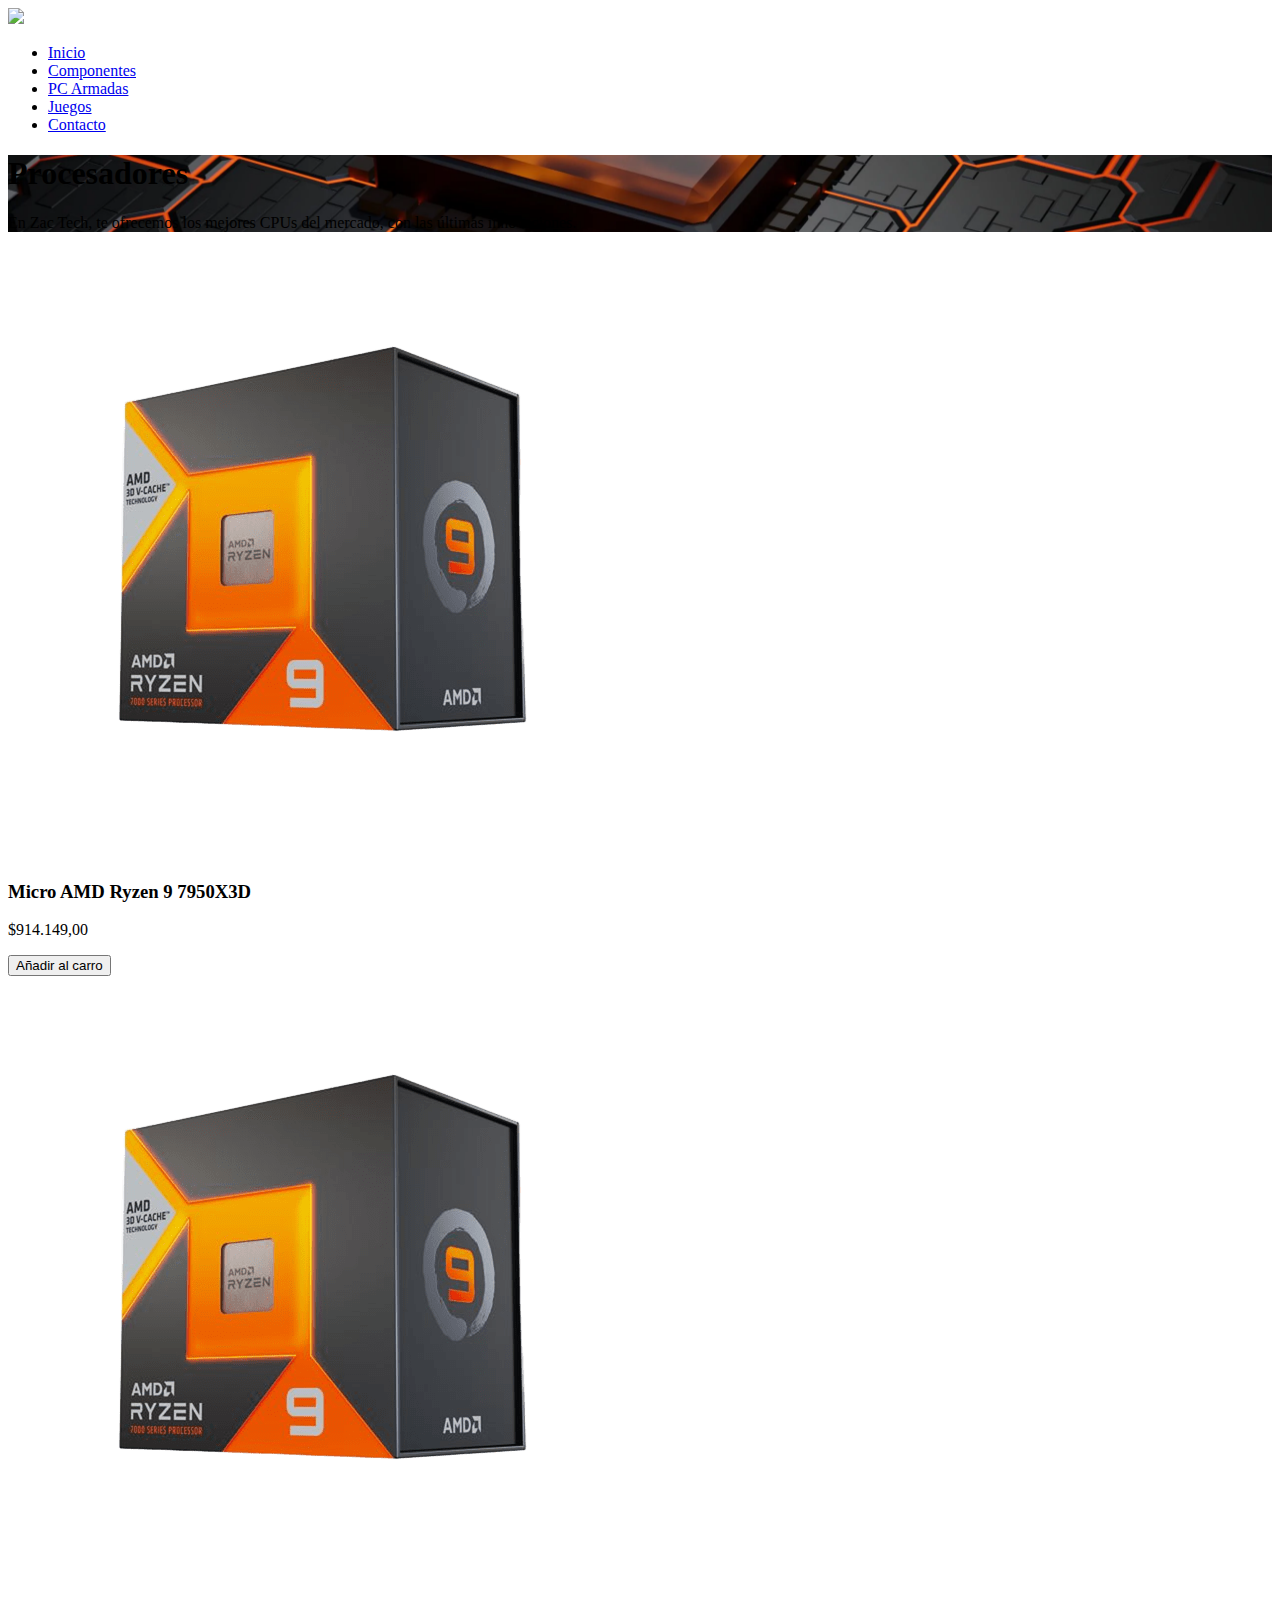
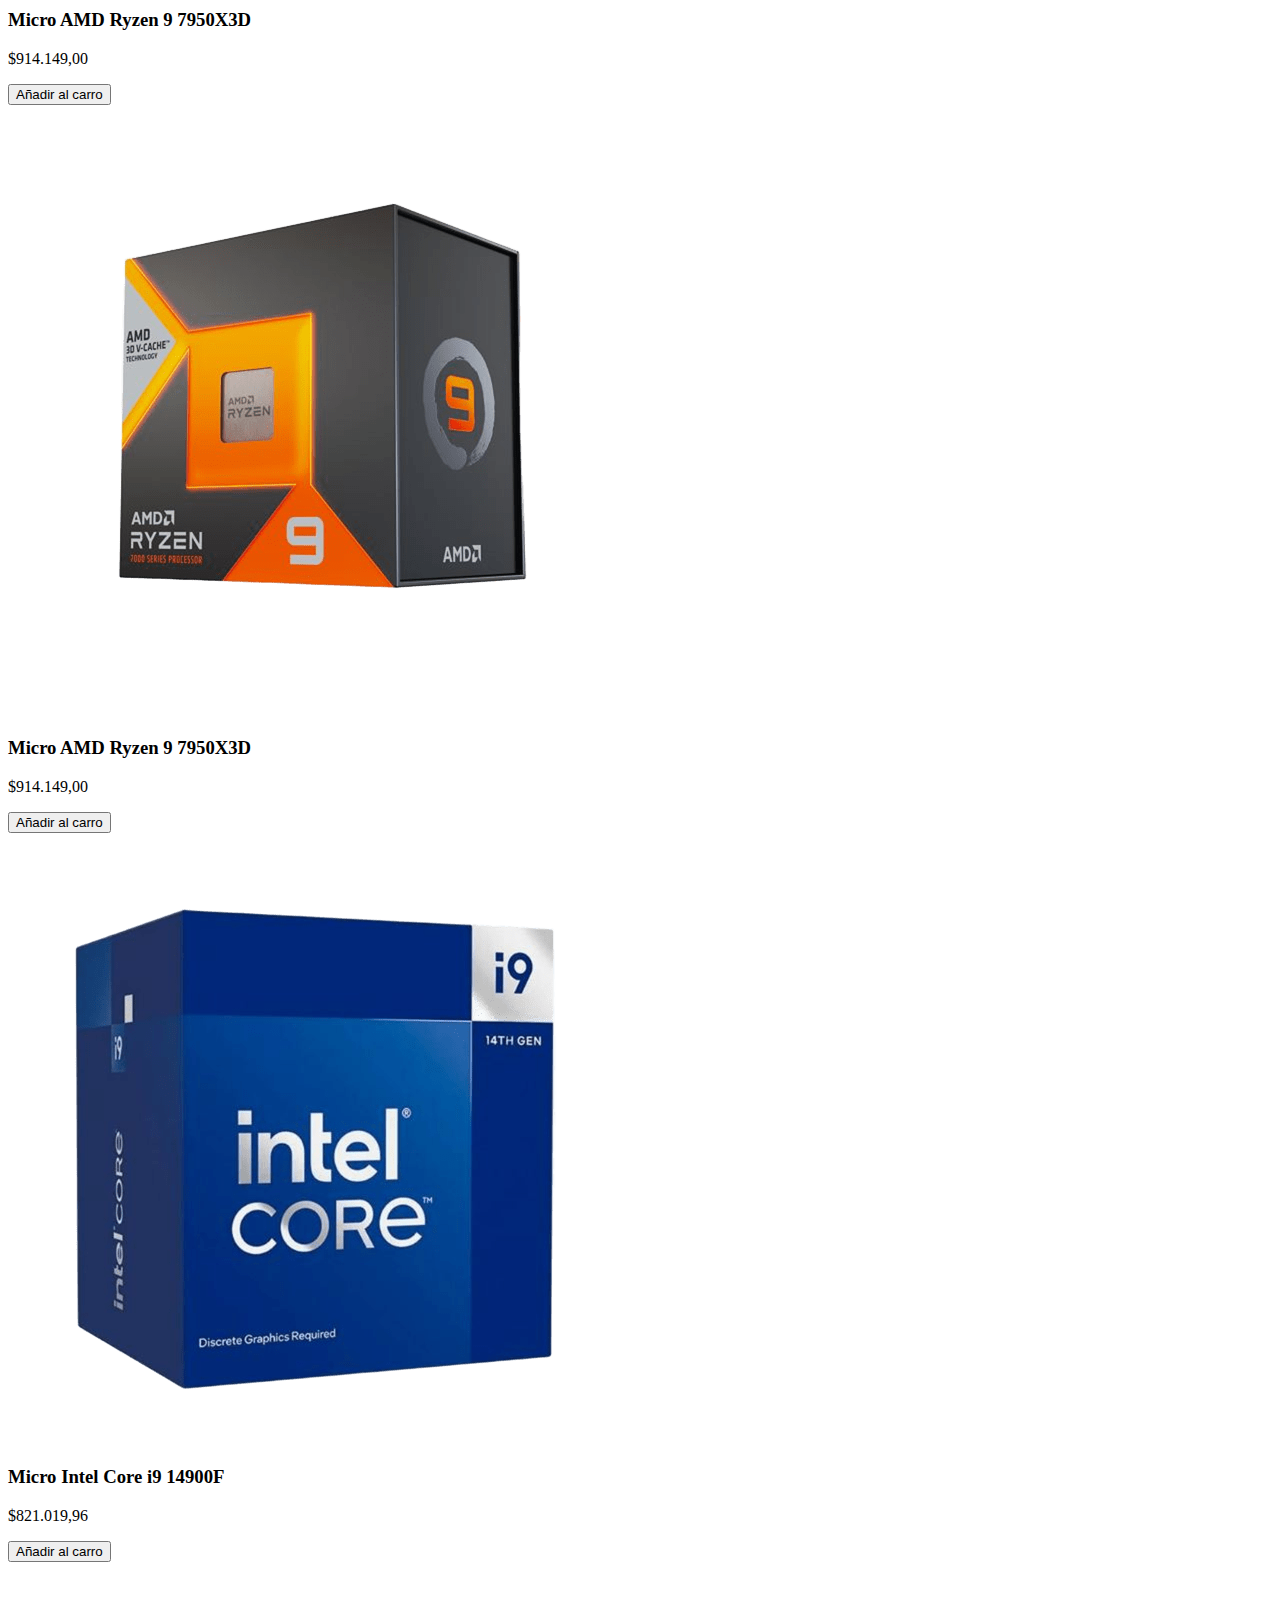
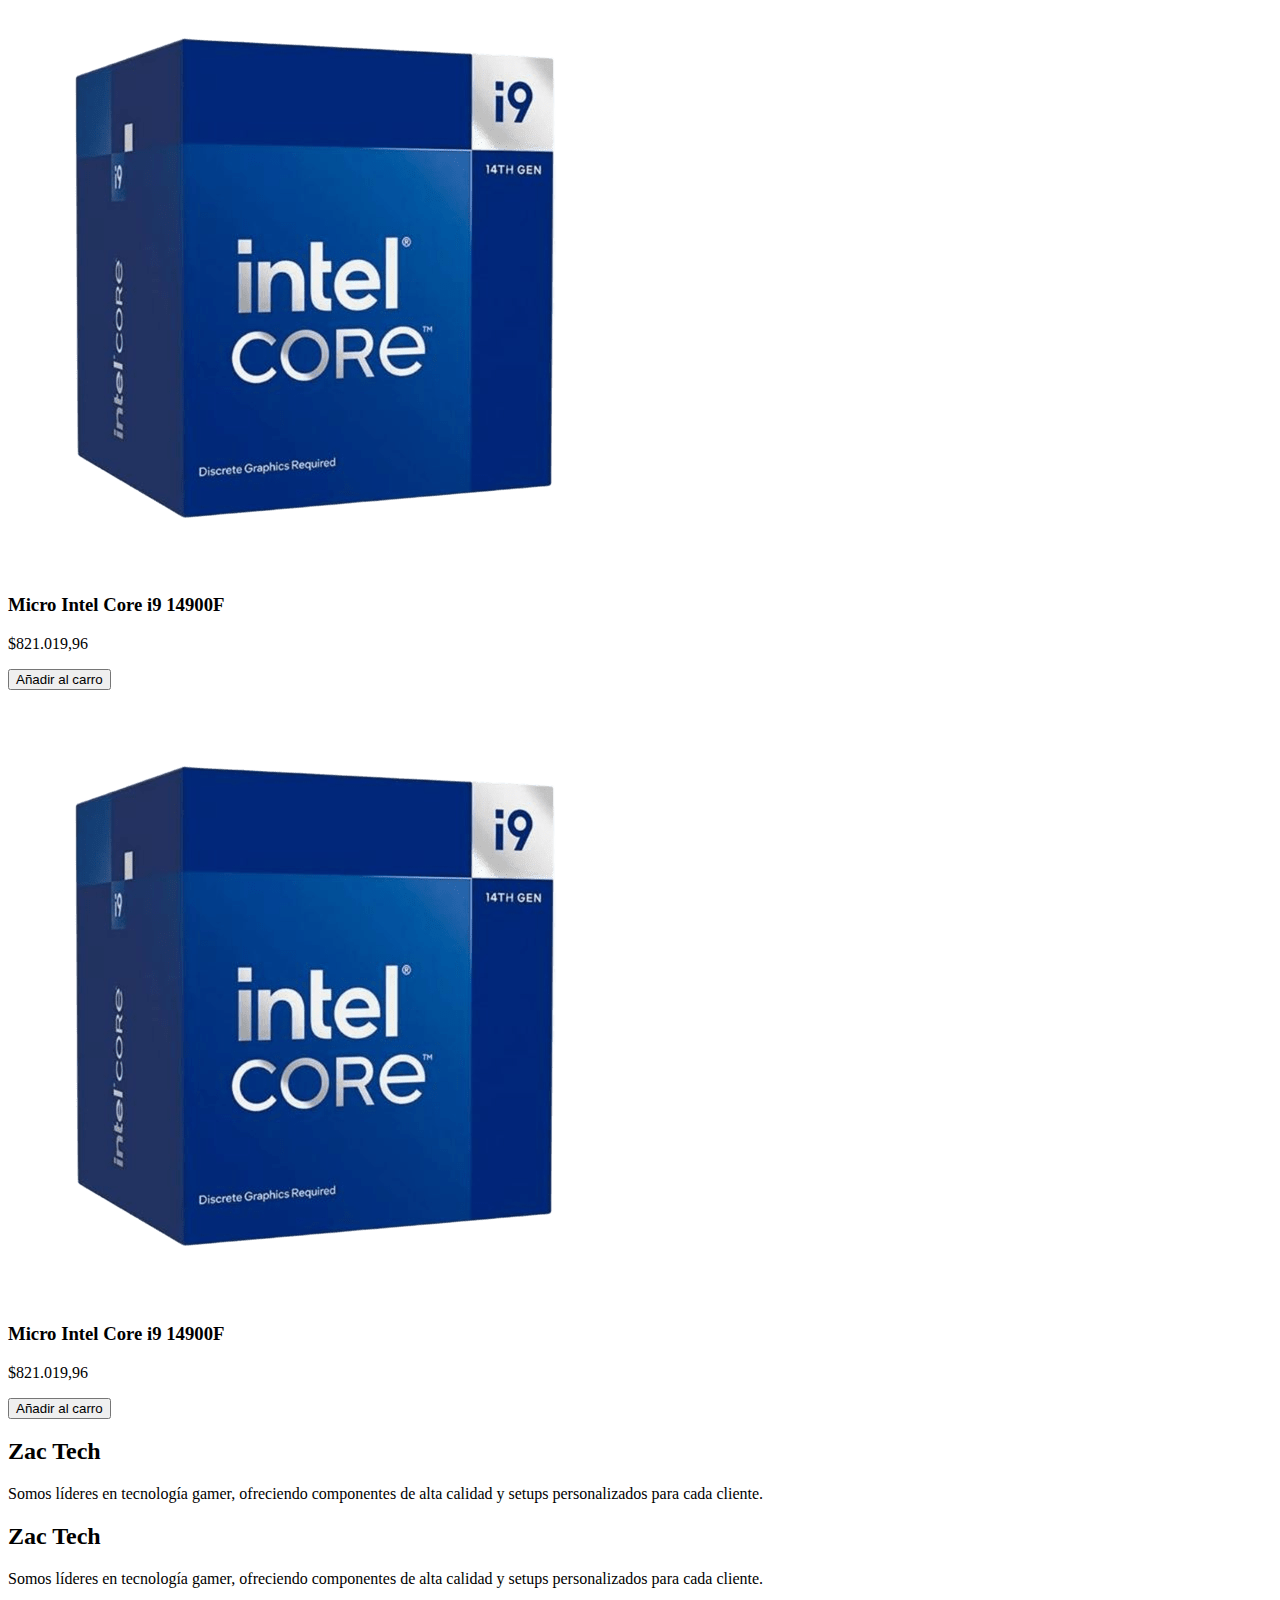
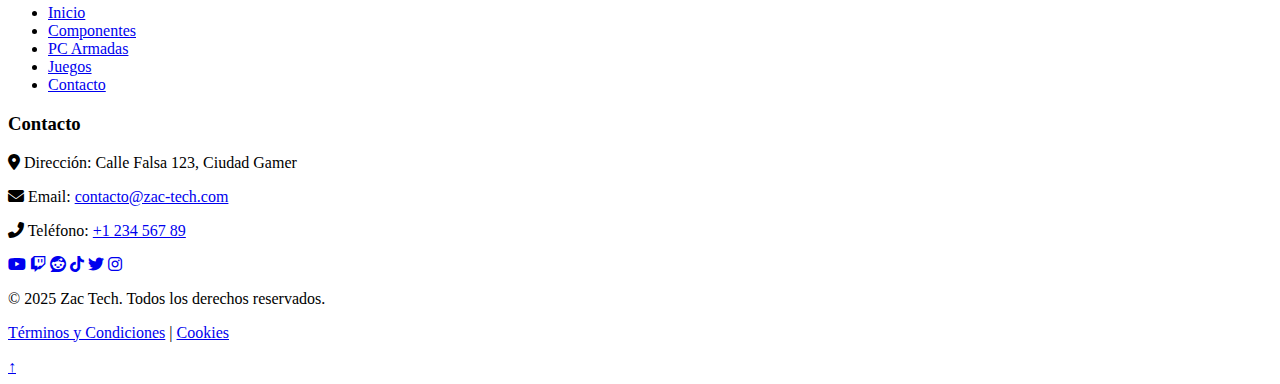
==== pages/componentes.html @ 603b0159 "correcion de nav y footer5" ====
<!DOCTYPE html>
<html lang="es">
<head>
  <meta charset="UTF-8">
  <meta name="viewport" content="width=device-width, initial-scale=1.0">
  <title>Zac Tech</title>
  <link rel="stylesheet" href="./css/style.css">
  <link rel="stylesheet" href="https://cdnjs.cloudflare.com/ajax/libs/font-awesome/6.5.0/css/all.min.css">

</head>
<body>
  <header class="header">
    <nav class="navbar">
      <div class="logo">
      <img src="/imagenes/The logo final.png"  id="logozac">
      </div>
      <ul class="nav-links">
        <li><a href="./index.html">Inicio</a></li>
        <li><a href="./pages/componentes.html">Componentes</a></li>
        <li><a href="./pages/pc_armadas.html">PC Armadas</a></li>
        <li><a href="./pages/juegos.html">Juegos</a></li>
        <li><a href="./pages/contacto.html">Contacto</a></li>
      </ul>
      
    </nav>
  </header>

  <main>

    <section id="componenetes_fondo" style="background-image: url('/imagenes/fondos/wp6958775.webp'); background-size: 150%; background-position: center; background-repeat: no-repeat;">
      <div class="hero-content">
        <h1>Procesadores</h1>
        <p>En Zac Tech, te ofrecemos los mejores CPUs del mercado, con las últimas innovaciones.</p>
      </div>
    </section>

    <!--Grid -->
    <section class="product-grid">
      <div class="container">
        <div class="product-card">
          <img src="/imagenes/articulos/r9.png" alt="Producto 1">
          <h3>Micro AMD Ryzen 9 7950X3D</h3>
          <p>$914.149,00</p>
          <button class="btn">Añadir al carro</button>
        </div>
        <div class="product-card">
          <img src="/imagenes/articulos/r9.png" alt="Producto 2">
          <h3>Micro AMD Ryzen 9 7950X3D</h3>
          <p>$914.149,00</p>
          <button class="btn">Añadir al carro</button>
        </div>
        <div class="product-card">
          <img src="/imagenes/articulos/r9.png" alt="Producto 3">
          <h3>Micro AMD Ryzen 9 7950X3D</h3>
          <p>$914.149,00</p>
          <button class="btn">Añadir al carro</button>
        </div>
        <div class="product-card">
          <img src="/imagenes/articulos/i9.png" alt="Producto 4">
          <h3>Micro Intel Core i9 14900F</h3>
          <p>$821.019,96</p>
          <button class="btn">Añadir al carro</button>
        </div>
        <div class="product-card">
          <img src="/imagenes/articulos/i9.png" alt="Producto 5">
          <h3>Micro Intel Core i9 14900F</h3>
          <p>$821.019,96</p>
          <button class="btn">Añadir al carro</button>
        </div>
        <div class="product-card">
          <img src="/imagenes/articulos/i9.png" alt="Producto 6">
          <h3>Micro Intel Core i9 14900F</h3>
          <p>$821.019,96</p>
          <button class="btn">Añadir al carro</button>
        </div>
      </div>
    </section>
  </main>

  <footer class="footer">
    <div class="footer-top">
      <div class="footer-description">
        <h2>Zac Tech</h2>
        <p>Somos líderes en tecnología gamer, ofreciendo componentes de alta calidad y setups personalizados para cada cliente.</p>
      </div>
  
      <footer class="footer">
        <div class="footer-top">
          <div class="footer-description">
            <h2>Zac Tech</h2>
            <p>Somos líderes en tecnología gamer, ofreciendo componentes de alta calidad y setups personalizados para cada cliente.</p>
          </div>
      
          <div class="footer-links">
            <ul>
              <li><a href="../index.html">Inicio</a></li>
              <li><a href="../pages/componentes.html">Componentes</a></li>
              <li><a href="../pages/pc_armadas.html">PC Armadas</a></li>
              <li><a href="../pages/juegos.html">Juegos</a></li>
              <li><a href="../pages/contacto.html">Contacto</a></li>
            </ul>
          </div>
      
          <div class="footer-contact">
            <h3>Contacto</h3>
            <p><i class="fas fa-map-marker-alt"></i> Dirección: Calle Falsa 123, Ciudad Gamer</p>
            <p><i class="fas fa-envelope"></i> Email: <a href="mailto:contacto@zac-tech.com">contacto@zac-tech.com</a></p>
            <p><i class="fas fa-phone-alt"></i> Teléfono: <a href="tel:+123456789">+1 234 567 89</a></p>
          </div>
        </div>
            <div class="footer-social">
              <a href="#"><i class="fab fa-youtube"></i></a>
              <a href="#"><i class="fab fa-twitch"></i></a>
              <a href="#"><i class="fab fa-reddit"></i></a>
              <a href="#"><i class="fab fa-tiktok"></i></a>
              <a href="#"><i class="fab fa-twitter"></i></a>
              <a href="#"><i class="fab fa-instagram"></i></a>
            </div>
    
        <div class="footer-bottom">
          <p>&copy; 2025 Zac Tech. Todos los derechos reservados.</p>
          <p><a href="#">Términos y Condiciones</a> | <a href="#">Cookies</a></p>
        </div>
      
        <div class="scroll-to-top">
          <a href="#"><span>&uarr;</span></a>
        </div>
      </footer>
      
      
    </body>
    </html>
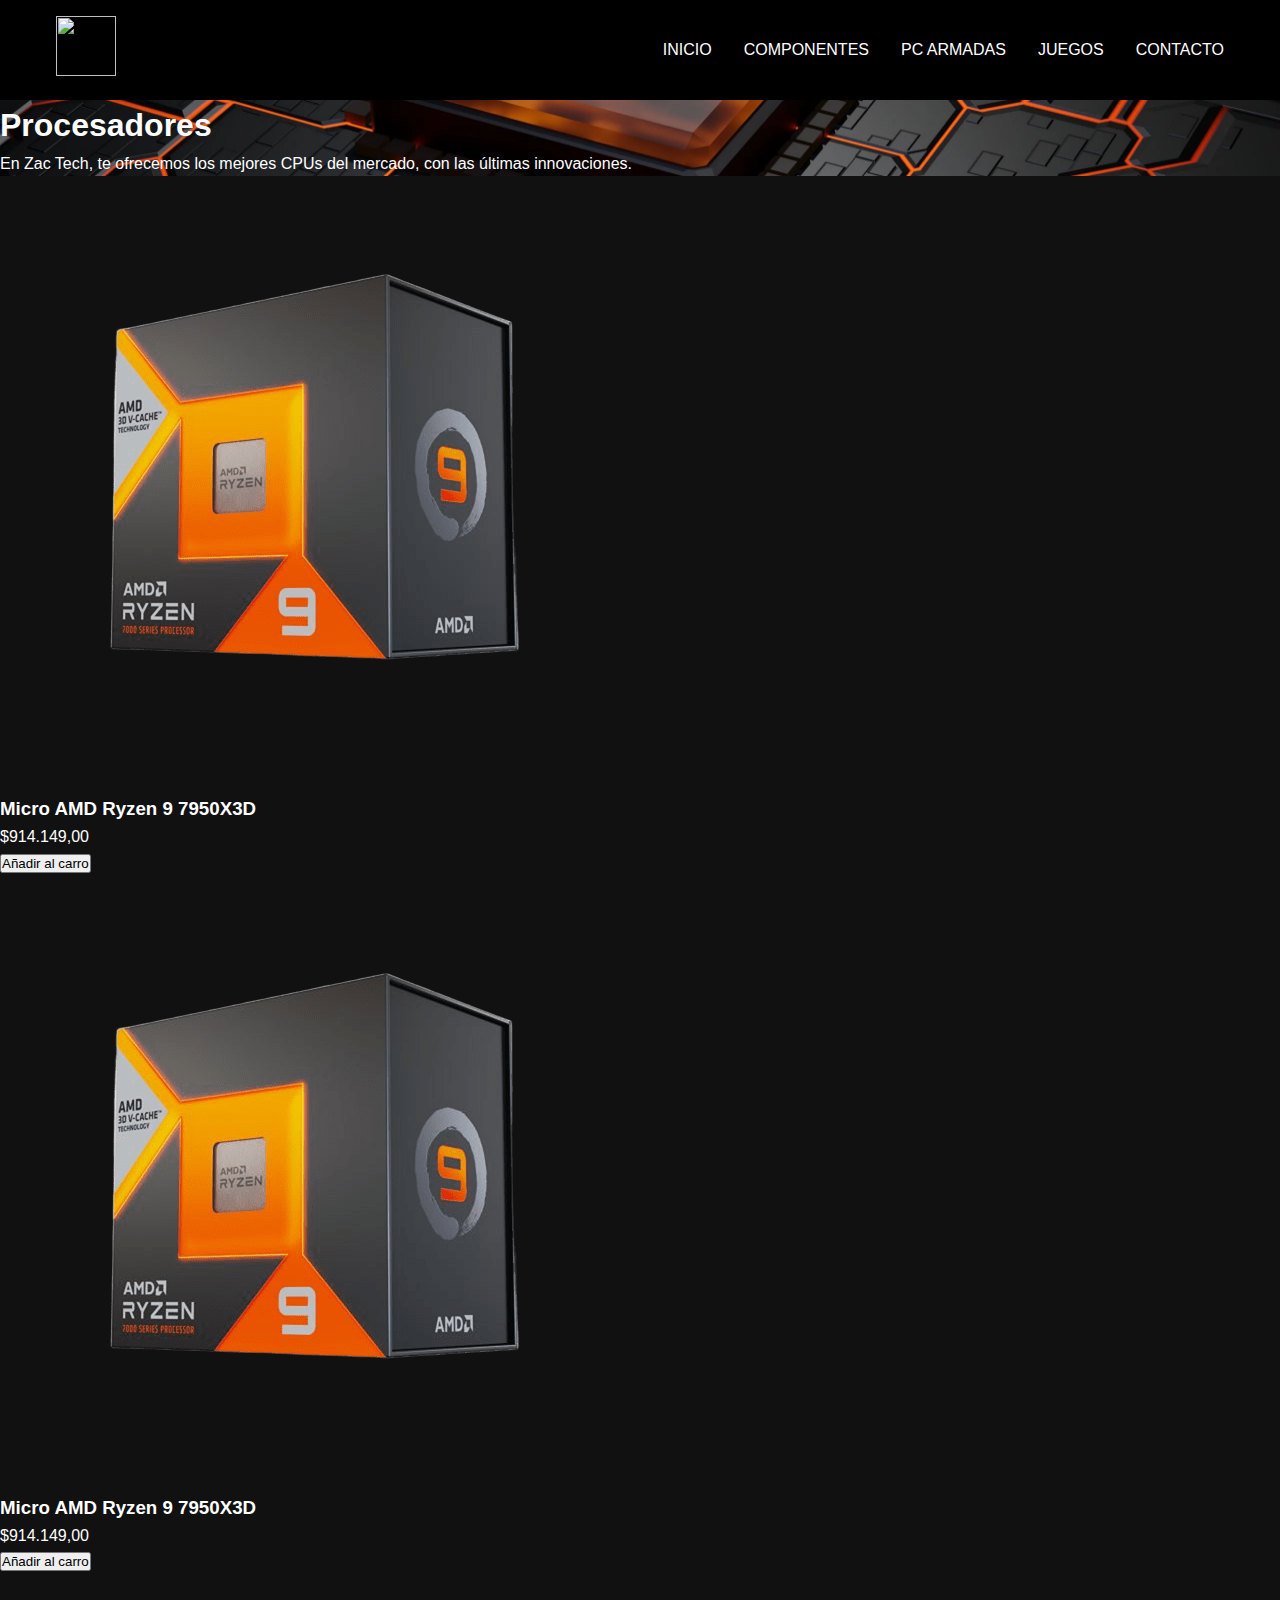
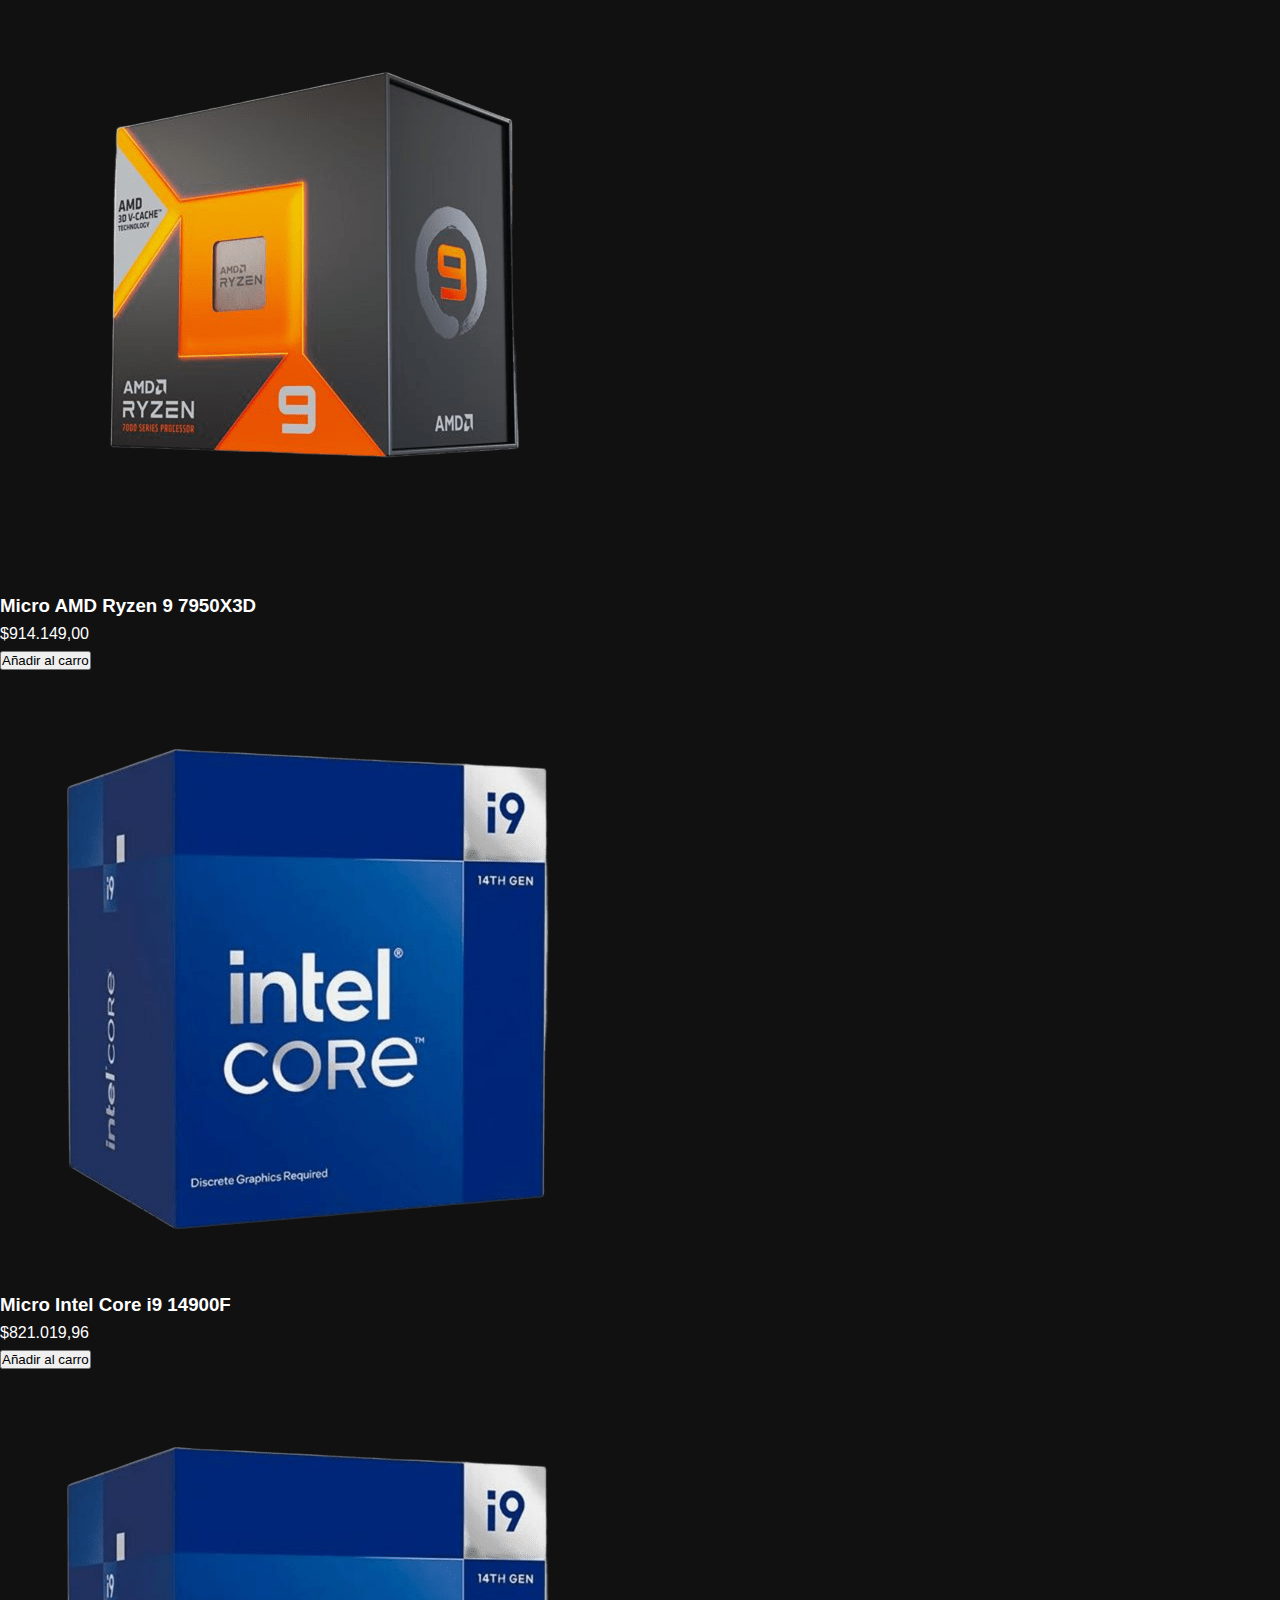
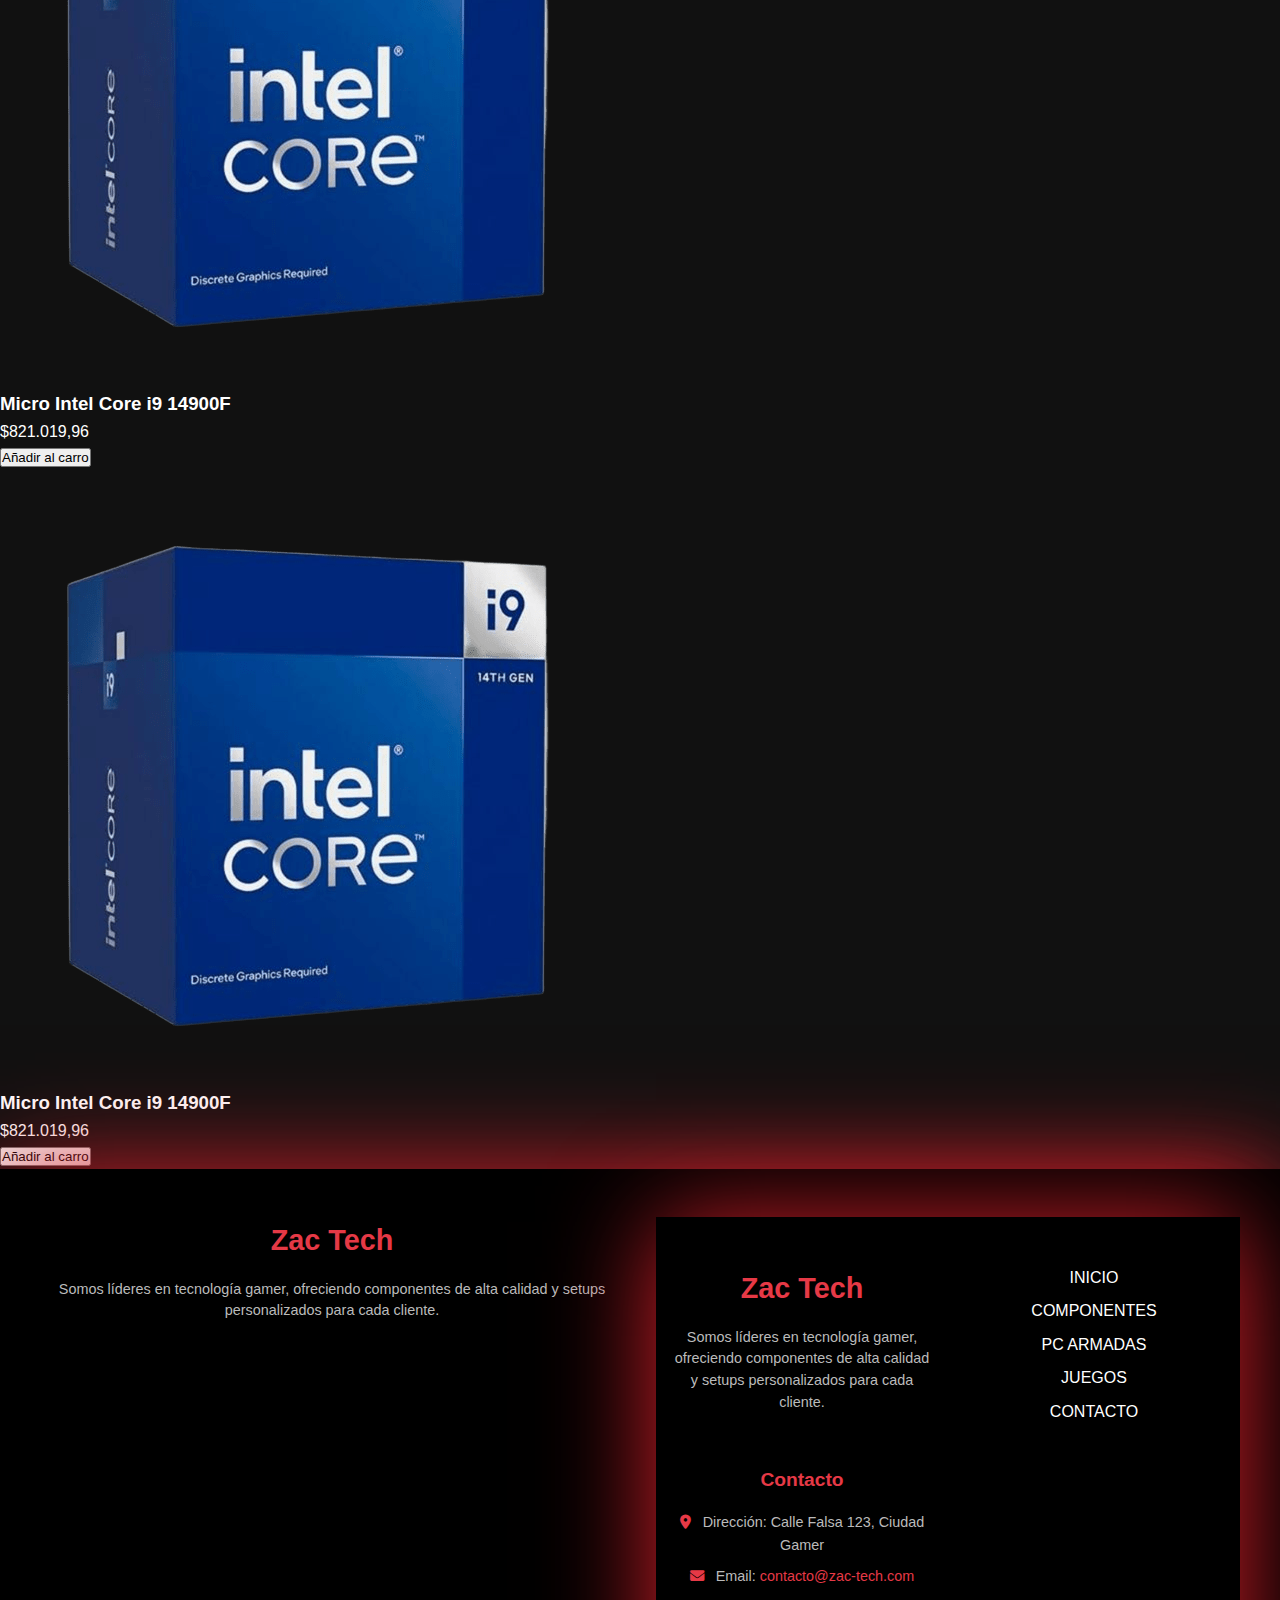
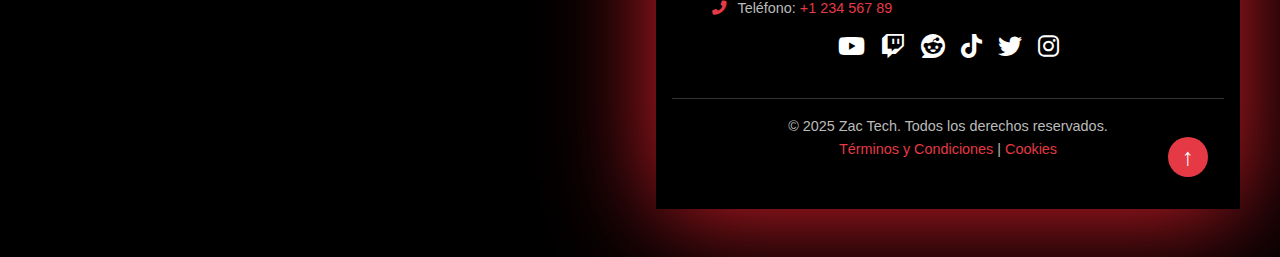
==== commit c6ce88a4: "correcion linkeo" ====
--- a/pages/componentes.html
+++ b/pages/componentes.html
@@ -4,7 +4,7 @@
   <meta charset="UTF-8">
   <meta name="viewport" content="width=device-width, initial-scale=1.0">
   <title>Zac Tech</title>
-  <link rel="stylesheet" href="./css/style.css">
+  <link rel="stylesheet" href="../css/style.css">
   <link rel="stylesheet" href="https://cdnjs.cloudflare.com/ajax/libs/font-awesome/6.5.0/css/all.min.css">
 
 </head>
@@ -15,11 +15,11 @@
       <img src="/imagenes/The logo final.png"  id="logozac">
       </div>
       <ul class="nav-links">
-        <li><a href="./index.html">Inicio</a></li>
-        <li><a href="./pages/componentes.html">Componentes</a></li>
-        <li><a href="./pages/pc_armadas.html">PC Armadas</a></li>
-        <li><a href="./pages/juegos.html">Juegos</a></li>
-        <li><a href="./pages/contacto.html">Contacto</a></li>
+        <li><a href="../index.html">Inicio</a></li>
+        <li><a href="../pages/componentes.html">Componentes</a></li>
+        <li><a href="../pages/pc_armadas.html">PC Armadas</a></li>
+        <li><a href="../pages/juegos.html">Juegos</a></li>
+        <li><a href="../pages/contacto.html">Contacto</a></li>
       </ul>
       
     </nav>
--- a/css/style.css
+++ b/css/style.css
@@ -0,0 +1,425 @@
+* {
+    margin: 0;
+    padding: 0;
+    box-sizing: border-box;
+  }
+  
+  /* Body */
+  body {
+    font-family: Arial, sans-serif;
+    line-height: 1.6;
+    color: #fff;
+    background-color: #111;
+  }
+  
+  /* Header / Navbar */
+  .header {
+    background: #000;
+    padding: 1rem 2rem;
+    position: sticky;
+    top: 0;
+    z-index: 1000;
+  }
+
+  #logozac {
+    width: 60px;
+    height: 60px;
+  }
+  
+  .navbar {
+    display: flex;
+    justify-content: space-between;
+    align-items: center;
+    max-width: 1200px;
+    margin: 0 auto;
+    padding: 0 1rem;
+  }
+  
+  .nav-links {
+    list-style: none;
+    display: flex;
+    gap: 2rem;
+  }
+  
+  .nav-links li {
+    position: relative;
+  }
+  
+  .nav-links a {
+    text-decoration: none;
+    color: #fff;
+    font-size: 1rem;
+    text-transform: uppercase;
+    transition: color 0.3s;
+  }
+  
+  .nav-links a:hover,
+  .nav-links a.active {
+    color: #e63946;
+  }
+  
+  .nav-links a.active::after {
+    content: "";
+    display: block;
+    height: 2px;
+    background-color: #e63946;
+    width: 100%;
+    position: absolute;
+    bottom: -5px;
+    left: 0;
+  }
+  
+  
+
+
+/* Sección de Inicio */
+#inicio_fondo {
+  display: flex;
+  justify-content: center; /* Centrado horizontal */
+  align-items: center; /* Centrado vertical */
+  height: 100vh; /* Ocupa toda la altura de la ventana */
+  background-image: url('/imagenes/fondos/Componentes.jpg');
+  background-size: 150%;
+  background-position: center;
+  background-repeat: no-repeat;
+  position: relative; /* Necesario para elementos absolutos */
+  overflow: hidden;
+}
+
+/* Contenedor de texto */
+.initext {
+  text-align: center; /* Centra el texto dentro del contenedor */
+  color: #fff;
+  max-width: 700px; /* Limita el ancho del contenido */
+  padding: 2rem; /* Espaciado interno */
+  background: rgba(0, 0, 0, 0.6); /* Fondo negro más translúcido */
+  border-radius: 20px; /* Bordes suaves */
+  backdrop-filter: blur(10px); /* Desenfoque del fondo */
+  box-shadow: 0px 10px 40px rgba(0, 0, 0, 0.4); /* Sombra profesional más difusa */
+  font-family: 'Roboto', sans-serif; /* Fuente profesional */
+}
+
+/* Título */
+.initext h1 {
+  font-size: 2.5rem; /* Título destacado */
+  font-weight: bold;
+  margin-bottom: 1rem;
+  letter-spacing: 1px; /* Espaciado entre letras */
+  color: #e63946; /* Tono rojo profesional */
+}
+
+/* Párrafo */
+.initext p {
+  font-size: 1.1rem;
+  line-height: 1.8; /* Mejora la legibilidad */
+  color: #ddd; /* Color ligeramente gris para contraste */
+  margin-bottom: 0; /* Elimina el margen inferior */
+}
+
+
+
+
+
+
+
+
+  #componentes_section{
+    height: 100vh;
+    width: 100%;
+  }
+
+  #pc_armadas_section{
+    height: 100vh;
+    width: 100%;
+  }
+
+  #juegos_section{
+    height: 100vh;
+    width: 100%;
+  }
+
+  
+  /* Juegos Section */
+  .games {
+    text-align: center;
+    padding: 4rem 2rem;
+  }
+  
+  .games h2 {
+    font-size: 2rem;
+    margin-bottom: 2rem;
+  }
+  
+  .games .game-gallery {
+    display: grid;
+    grid-template-columns: repeat(auto-fit, minmax(200px, 1fr));
+    gap: 1rem;
+  }
+  
+  .games .game-gallery img {
+    width: 100%;
+    border-radius: 8px;
+    transition: transform 0.3s;
+  }
+  
+  .games .game-gallery img:hover {
+    transform: scale(1.05);
+  }
+  
+
+
+/* Footer */
+.footer {
+  background-color: #000;
+  color: #fff;
+  text-align: center;
+  padding: 3rem 1rem;
+  position: relative;
+  box-shadow: 0px 5px 100px #dc1f2a;
+}
+
+/* Footer Top */
+.footer-top {
+  display: grid;
+  grid-template-columns: repeat(auto-fit, minmax(200px, 1fr));
+  gap: 2rem;
+  max-width: 1200px;
+  margin: 0 auto;
+}
+
+/* Descripción */
+.footer-description h2 {
+  font-size: 1.8rem;
+  color: #e63946; /* Rojo */
+  margin-bottom: 1rem;
+}
+
+.footer-description p {
+  font-size: 0.9rem;
+  color: #bbb;
+  line-height: 1.5;
+}
+
+/* Links */
+.footer-links ul {
+  list-style: none;
+  padding: 0;
+}
+
+.footer-links li {
+  margin-bottom: 0.5rem;
+}
+
+.footer-links a {
+  text-decoration: none;
+  color: #fff;
+  font-size: 1rem;
+  text-transform: uppercase;
+  transition: color 0.3s;
+}
+
+.footer-links a:hover {
+  color: #e63946;
+}
+
+/* Información de Contacto */
+.footer-contact h3 {
+  font-size: 1.2rem;
+  color: #e63946;
+  margin-bottom: 1rem;
+}
+
+.footer-contact p {
+  font-size: 0.9rem;
+  margin-bottom: 0.5rem;
+  color: #bbb;
+}
+
+.footer-contact a {
+  color: #e63946;
+  text-decoration: none;
+}
+
+.footer-contact a:hover {
+  text-decoration: underline;
+}
+
+.footer-contact i {
+  color: #e63946;
+  margin-right: 0.5rem;
+}
+
+/* Redes Sociales */
+.footer-social {
+  display: flex;
+  justify-content: center;
+  gap: 1rem;
+}
+
+.footer-social a {
+  color: #fff;
+  font-size: 1.5rem;
+  transition: transform 0.3s ease, color 0.3s ease;
+}
+
+.footer-social a:hover {
+  transform: scale(1.2);
+  color: #e63946;
+}
+
+/* Footer Bottom */
+.footer-bottom {
+  border-top: 1px solid #333;
+  margin-top: 2rem;
+  padding-top: 1rem;
+  font-size: 0.9rem;
+  color: #bbb;
+}
+
+.footer-bottom a {
+  color: #e63946;
+  text-decoration: none;
+}
+
+.footer-bottom a:hover {
+  text-decoration: underline;
+}
+
+/* Botón Scroll Arriba */
+.scroll-to-top {
+  position: absolute;
+  bottom: 2rem;
+  right: 2rem;
+  background: #e63946;
+  width: 40px;
+  height: 40px;
+  border-radius: 50%;
+  display: flex;
+  justify-content: center;
+  align-items: center;
+}
+
+.scroll-to-top a {
+  text-decoration: none;
+  color: #fff;
+  font-size: 1.5rem;
+  font-weight: bold;
+}
+
+.scroll-to-top:hover {
+  background: #cc3333;
+}
+
+
+
+/* JUEGOS*/
+
+#juegos_fondo{
+  height: 100vh;
+  width: 100%;
+}
+
+
+/*PC ARMADAS*/
+
+#pc_armadas_fondo{
+  height: 100vh;
+  width: 100%;
+}
+
+
+  /*CONTACTO*/
+
+  #contacto_fondo{
+    height: 100vh;
+    width: 100%;
+  }
+
+
+
+  .contact {
+    background: #660000; /* Fondo rojo oscuro */
+    padding: 4rem 2rem;
+    color: #fff;
+    text-align: center;
+  }
+  
+  .contact h2 {
+    font-size: 2.5rem;
+    margin-bottom: 2rem;
+    font-weight: bold;
+    text-transform: uppercase;
+    letter-spacing: 1px;
+  }
+  
+  .contact-form {
+    max-width: 600px;
+    margin: 0 auto;
+    padding: 2rem;
+    background: rgba(0, 0, 0, 0.8);
+    border-radius: 8px;
+    box-shadow: 0 0 10px rgba(0, 0, 0, 0.5);
+  }
+  
+  .contact-form .form-group {
+    margin-bottom: 1.5rem;
+  }
+  
+  .contact-form label {
+    display: block;
+    font-size: 1rem;
+    margin-bottom: 0.5rem;
+    color: #fff;
+    font-weight: bold;
+  }
+  
+  .contact-form input,
+  .contact-form textarea {
+    width: 100%;
+    padding: 0.8rem;
+    border: 2px solid #990000; /* Bordes rojos */
+    border-radius: 5px;
+    background: #222; /* Fondo oscuro */
+    color: #fff;
+    font-size: 1rem;
+  }
+  
+  .contact-form input::placeholder,
+  .contact-form textarea::placeholder {
+    color: #bbb;
+  }
+  
+  .contact-form textarea {
+    resize: none;
+  }
+  
+  .contact-form input:focus,
+  .contact-form textarea:focus {
+    outline: none;
+    box-shadow: 0 0 5px #e63946; /* Resplandor rojo */
+  }
+  
+  .contact-form .btn {
+    display: block;
+    width: 100%;
+    padding: 0.8rem;
+    background: #e63946;
+    color: #fff;
+    font-size: 1.2rem;
+    font-weight: bold;
+    border: none;
+    border-radius: 5px;
+    cursor: pointer;
+    transition: background 0.3s;
+    text-transform: uppercase;
+  }
+  
+  .contact-form .btn:hover {
+    background: #cc3333;
+  }
+  
+
+  
+
+
+
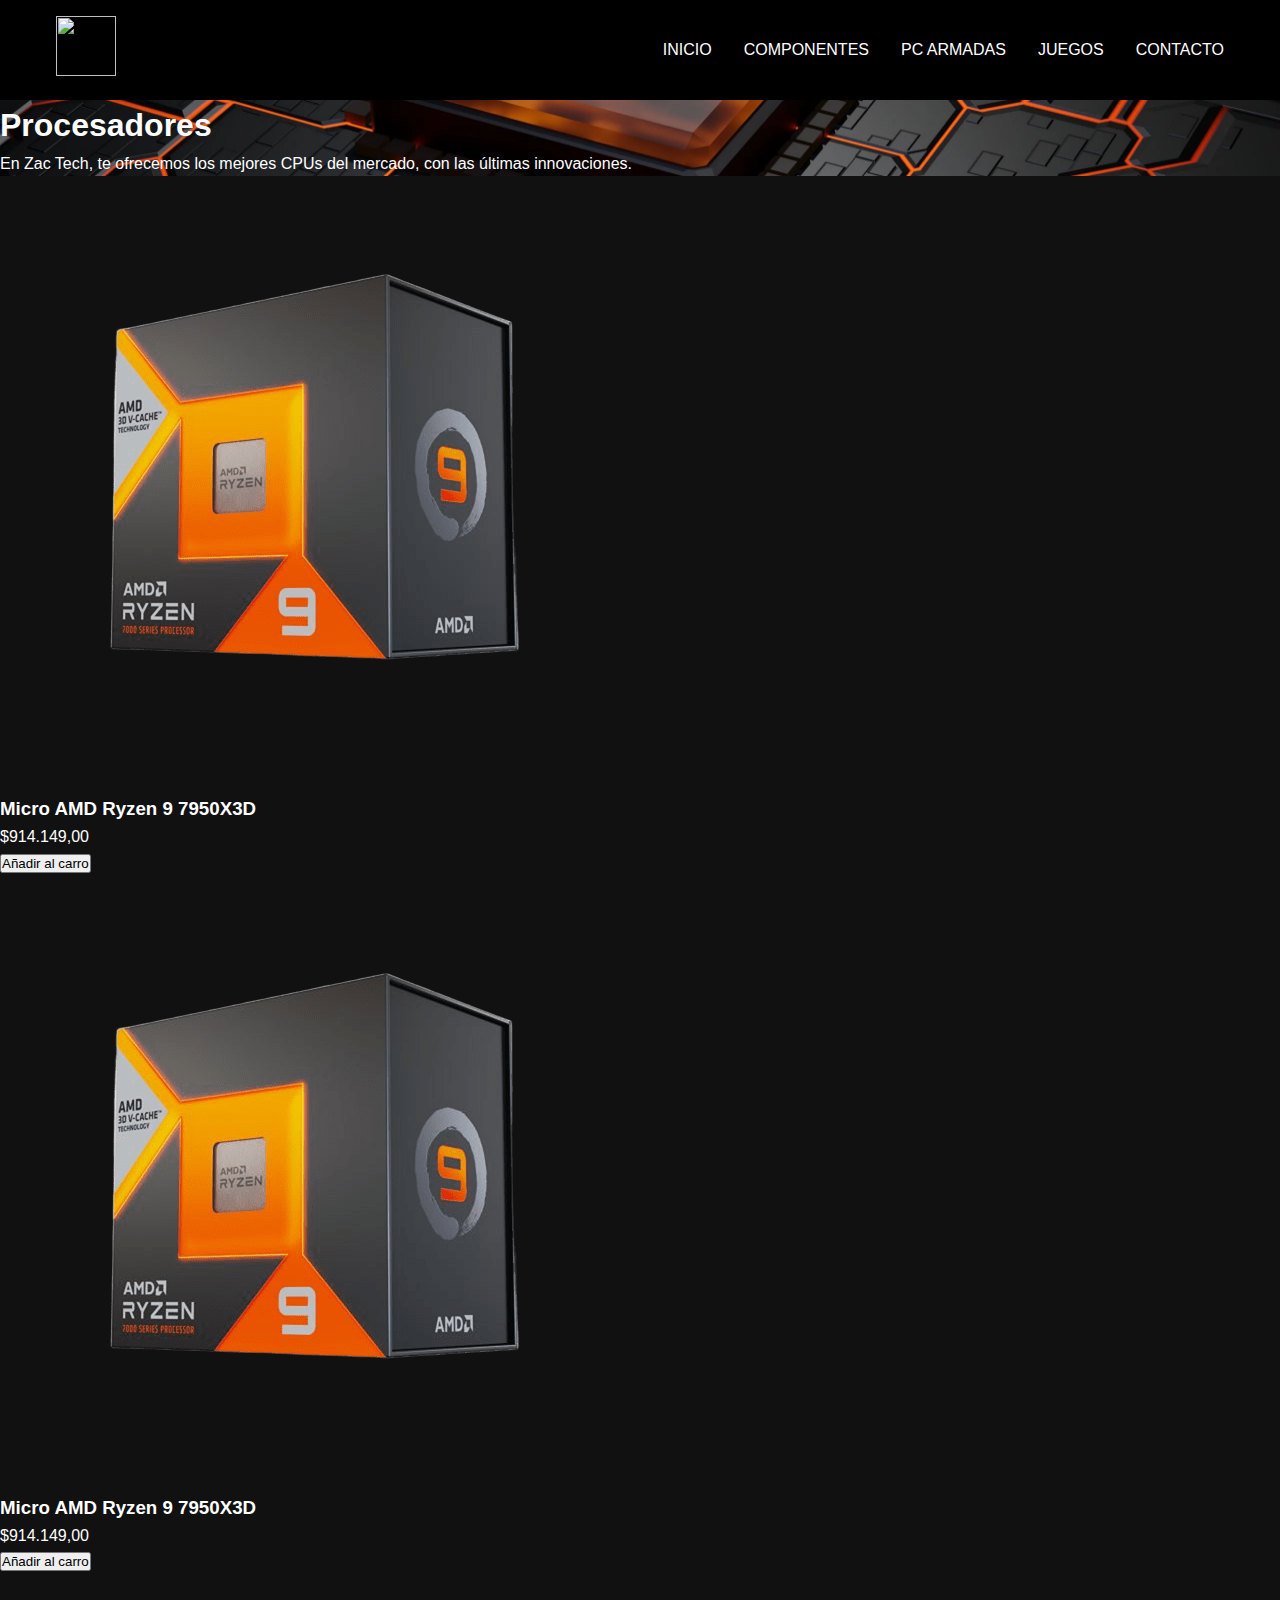
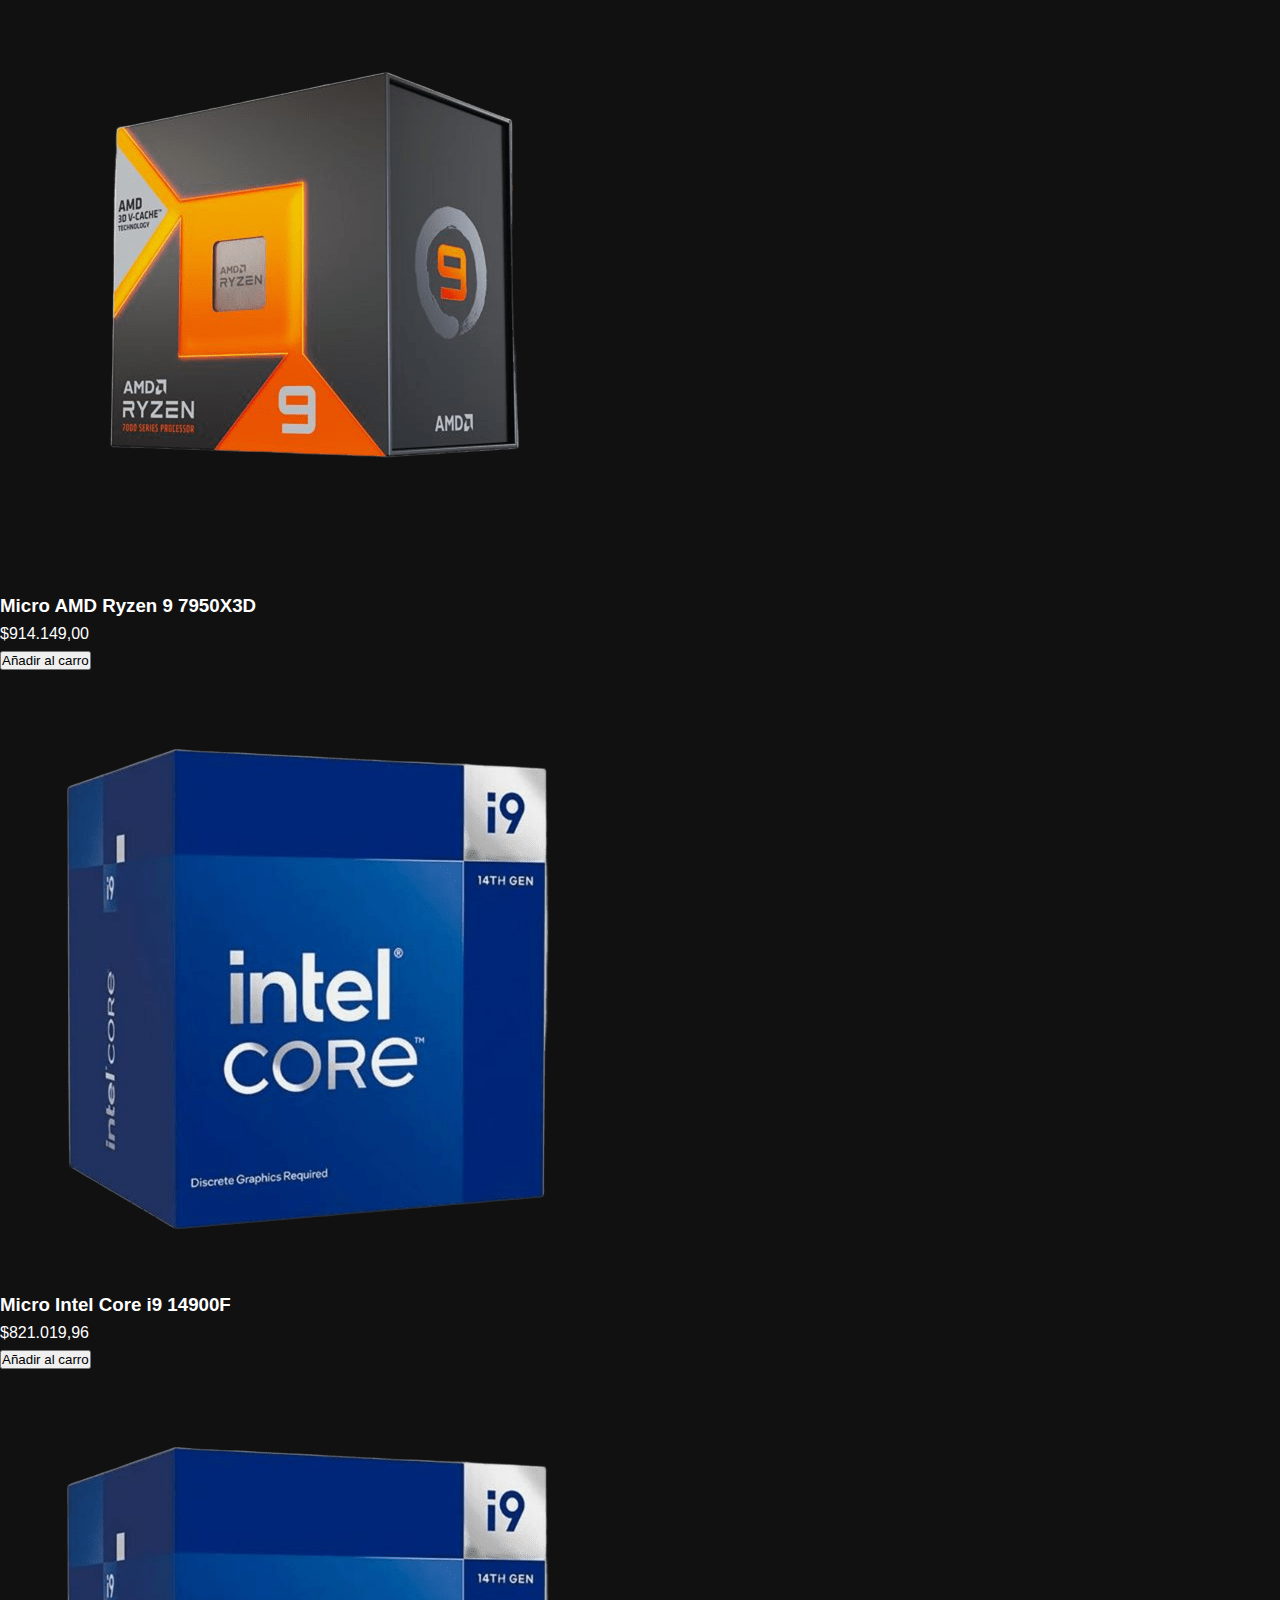
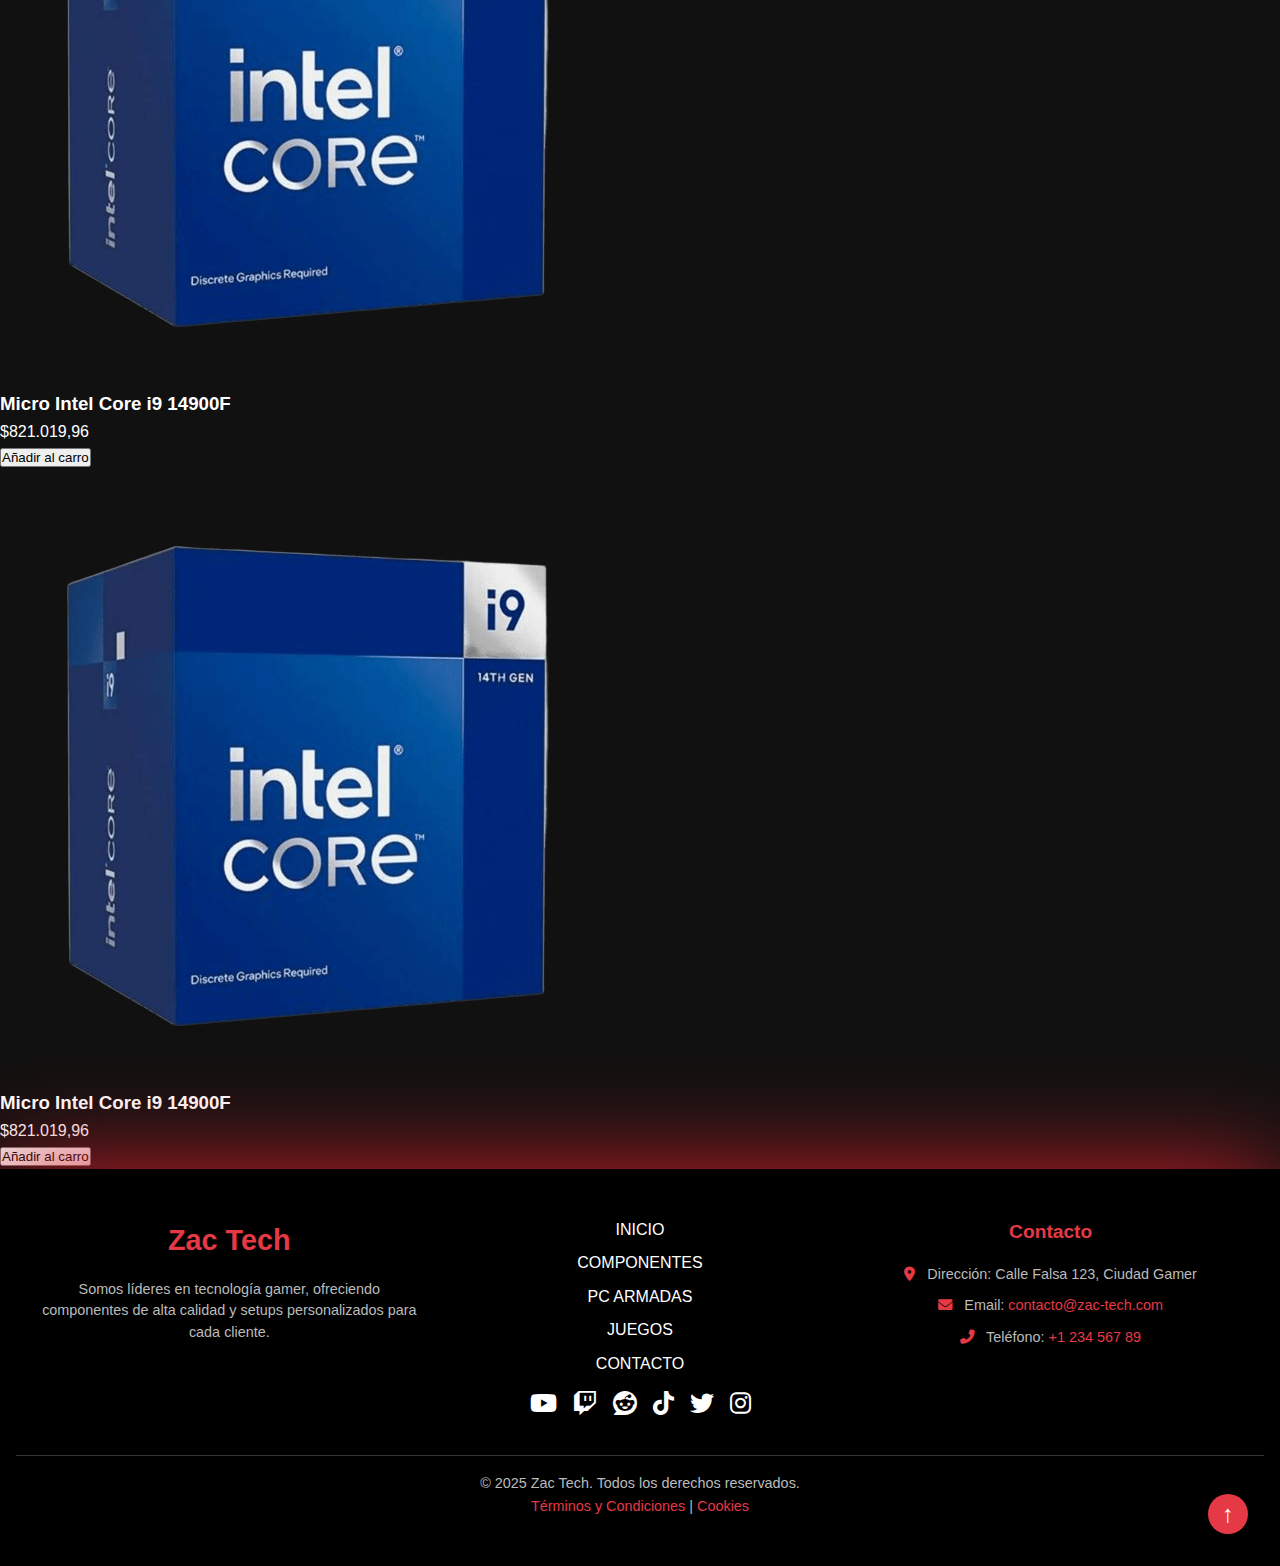
==== commit 1d48e839: "correcion interpretacion1" ====
--- a/pages/componentes.html
+++ b/pages/componentes.html
@@ -27,7 +27,7 @@
 
   <main>
 
-    <section id="componenetes_fondo" style="background-image: url('/imagenes/fondos/wp6958775.webp'); background-size: 150%; background-position: center; background-repeat: no-repeat;">
+    <section id="componenetes_fondo" style="background-image: url('../imagenes/fondos/wp6958775.webp'); background-size: 150%; background-position: center; background-repeat: no-repeat;">
       <div class="hero-content">
         <h1>Procesadores</h1>
         <p>En Zac Tech, te ofrecemos los mejores CPUs del mercado, con las últimas innovaciones.</p>
@@ -38,37 +38,37 @@
     <section class="product-grid">
       <div class="container">
         <div class="product-card">
-          <img src="/imagenes/articulos/r9.png" alt="Producto 1">
+          <img src="../imagenes/articulos/r9.png" alt="Producto 1">
           <h3>Micro AMD Ryzen 9 7950X3D</h3>
           <p>$914.149,00</p>
           <button class="btn">Añadir al carro</button>
         </div>
         <div class="product-card">
-          <img src="/imagenes/articulos/r9.png" alt="Producto 2">
+          <img src="../imagenes/articulos/r9.png" alt="Producto 2">
           <h3>Micro AMD Ryzen 9 7950X3D</h3>
           <p>$914.149,00</p>
           <button class="btn">Añadir al carro</button>
         </div>
         <div class="product-card">
-          <img src="/imagenes/articulos/r9.png" alt="Producto 3">
+          <img src="../imagenes/articulos/r9.png" alt="Producto 3">
           <h3>Micro AMD Ryzen 9 7950X3D</h3>
           <p>$914.149,00</p>
           <button class="btn">Añadir al carro</button>
         </div>
         <div class="product-card">
-          <img src="/imagenes/articulos/i9.png" alt="Producto 4">
+          <img src="../imagenes/articulos/i9.png" alt="Producto 4">
           <h3>Micro Intel Core i9 14900F</h3>
           <p>$821.019,96</p>
           <button class="btn">Añadir al carro</button>
         </div>
         <div class="product-card">
-          <img src="/imagenes/articulos/i9.png" alt="Producto 5">
+          <img src="../imagenes/articulos/i9.png" alt="Producto 5">
           <h3>Micro Intel Core i9 14900F</h3>
           <p>$821.019,96</p>
           <button class="btn">Añadir al carro</button>
         </div>
         <div class="product-card">
-          <img src="/imagenes/articulos/i9.png" alt="Producto 6">
+          <img src="../imagenes/articulos/i9.png" alt="Producto 6">
           <h3>Micro Intel Core i9 14900F</h3>
           <p>$821.019,96</p>
           <button class="btn">Añadir al carro</button>
@@ -84,50 +84,43 @@
         <p>Somos líderes en tecnología gamer, ofreciendo componentes de alta calidad y setups personalizados para cada cliente.</p>
       </div>
   
-      <footer class="footer">
-        <div class="footer-top">
-          <div class="footer-description">
-            <h2>Zac Tech</h2>
-            <p>Somos líderes en tecnología gamer, ofreciendo componentes de alta calidad y setups personalizados para cada cliente.</p>
-          </div>
-      
-          <div class="footer-links">
-            <ul>
-              <li><a href="../index.html">Inicio</a></li>
-              <li><a href="../pages/componentes.html">Componentes</a></li>
-              <li><a href="../pages/pc_armadas.html">PC Armadas</a></li>
-              <li><a href="../pages/juegos.html">Juegos</a></li>
-              <li><a href="../pages/contacto.html">Contacto</a></li>
-            </ul>
-          </div>
-      
-          <div class="footer-contact">
-            <h3>Contacto</h3>
-            <p><i class="fas fa-map-marker-alt"></i> Dirección: Calle Falsa 123, Ciudad Gamer</p>
-            <p><i class="fas fa-envelope"></i> Email: <a href="mailto:contacto@zac-tech.com">contacto@zac-tech.com</a></p>
-            <p><i class="fas fa-phone-alt"></i> Teléfono: <a href="tel:+123456789">+1 234 567 89</a></p>
-          </div>
+      <div class="footer-links">
+        <ul>
+          <li><a href="./index.html">Inicio</a></li>
+          <li><a href="./pages/componentes.html">Componentes</a></li>
+          <li><a href="./pages/pc_armadas.html">PC Armadas</a></li>
+          <li><a href="./pages/juegos.html">Juegos</a></li>
+          <li><a href="./pages/contacto.html">Contacto</a></li>
+        </ul>
+      </div>
+  
+      <div class="footer-contact">
+        <h3>Contacto</h3>
+        <p><i class="fas fa-map-marker-alt"></i> Dirección: Calle Falsa 123, Ciudad Gamer</p>
+        <p><i class="fas fa-envelope"></i> Email: <a href="mailto:contacto@zac-tech.com">contacto@zac-tech.com</a></p>
+        <p><i class="fas fa-phone-alt"></i> Teléfono: <a href="tel:+123456789">+1 234 567 89</a></p>
+      </div>
+    </div>
+        <div class="footer-social">
+          <a href="#"><i class="fab fa-youtube"></i></a>
+          <a href="#"><i class="fab fa-twitch"></i></a>
+          <a href="#"><i class="fab fa-reddit"></i></a>
+          <a href="#"><i class="fab fa-tiktok"></i></a>
+          <a href="#"><i class="fab fa-twitter"></i></a>
+          <a href="#"><i class="fab fa-instagram"></i></a>
         </div>
-            <div class="footer-social">
-              <a href="#"><i class="fab fa-youtube"></i></a>
-              <a href="#"><i class="fab fa-twitch"></i></a>
-              <a href="#"><i class="fab fa-reddit"></i></a>
-              <a href="#"><i class="fab fa-tiktok"></i></a>
-              <a href="#"><i class="fab fa-twitter"></i></a>
-              <a href="#"><i class="fab fa-instagram"></i></a>
-            </div>
-    
-        <div class="footer-bottom">
-          <p>&copy; 2025 Zac Tech. Todos los derechos reservados.</p>
-          <p><a href="#">Términos y Condiciones</a> | <a href="#">Cookies</a></p>
-        </div>
-      
-        <div class="scroll-to-top">
-          <a href="#"><span>&uarr;</span></a>
-        </div>
-      </footer>
-      
-      
-    </body>
-    </html>
 
+    <div class="footer-bottom">
+      <p>&copy; 2025 Zac Tech. Todos los derechos reservados.</p>
+      <p><a href="#">Términos y Condiciones</a> | <a href="#">Cookies</a></p>
+    </div>
+  
+    <div class="scroll-to-top">
+      <a href="#"><span>&uarr;</span></a>
+    </div>
+  </footer>
+  
+  
+</body>
+</html>
+
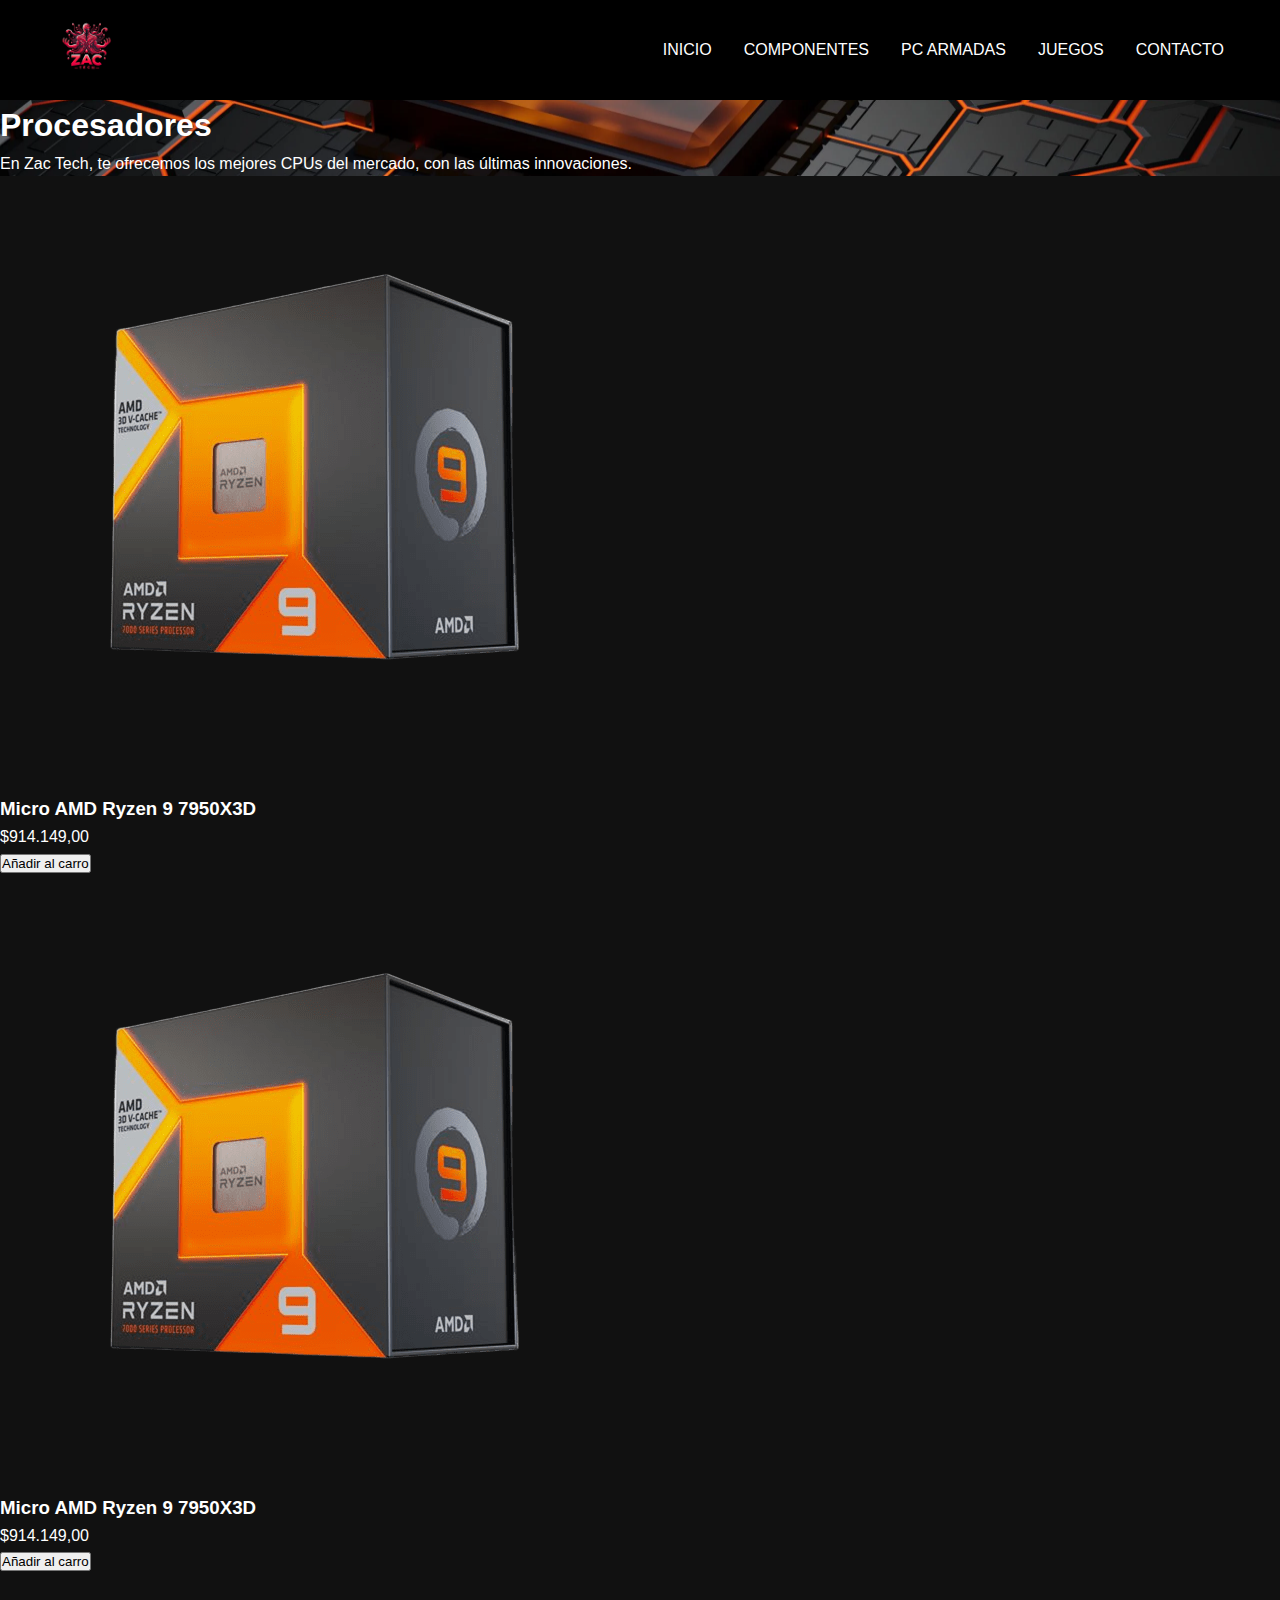
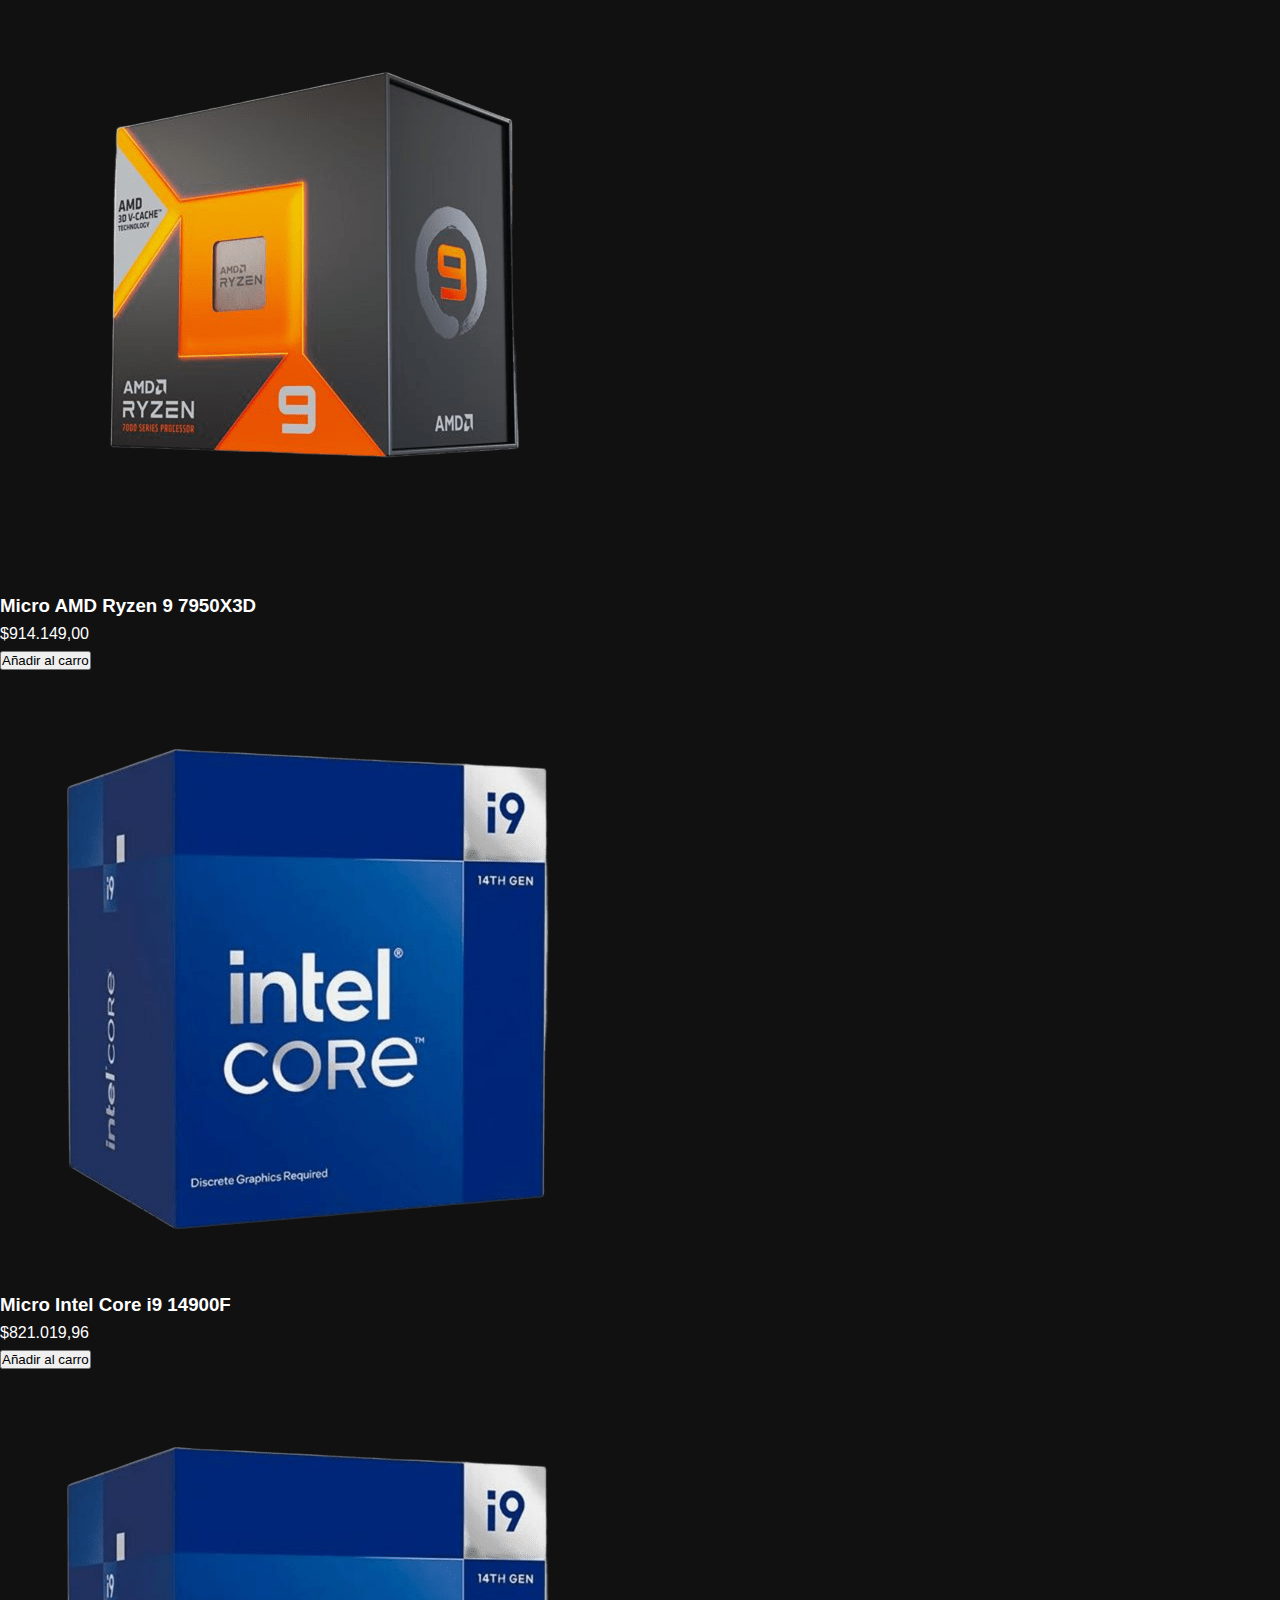
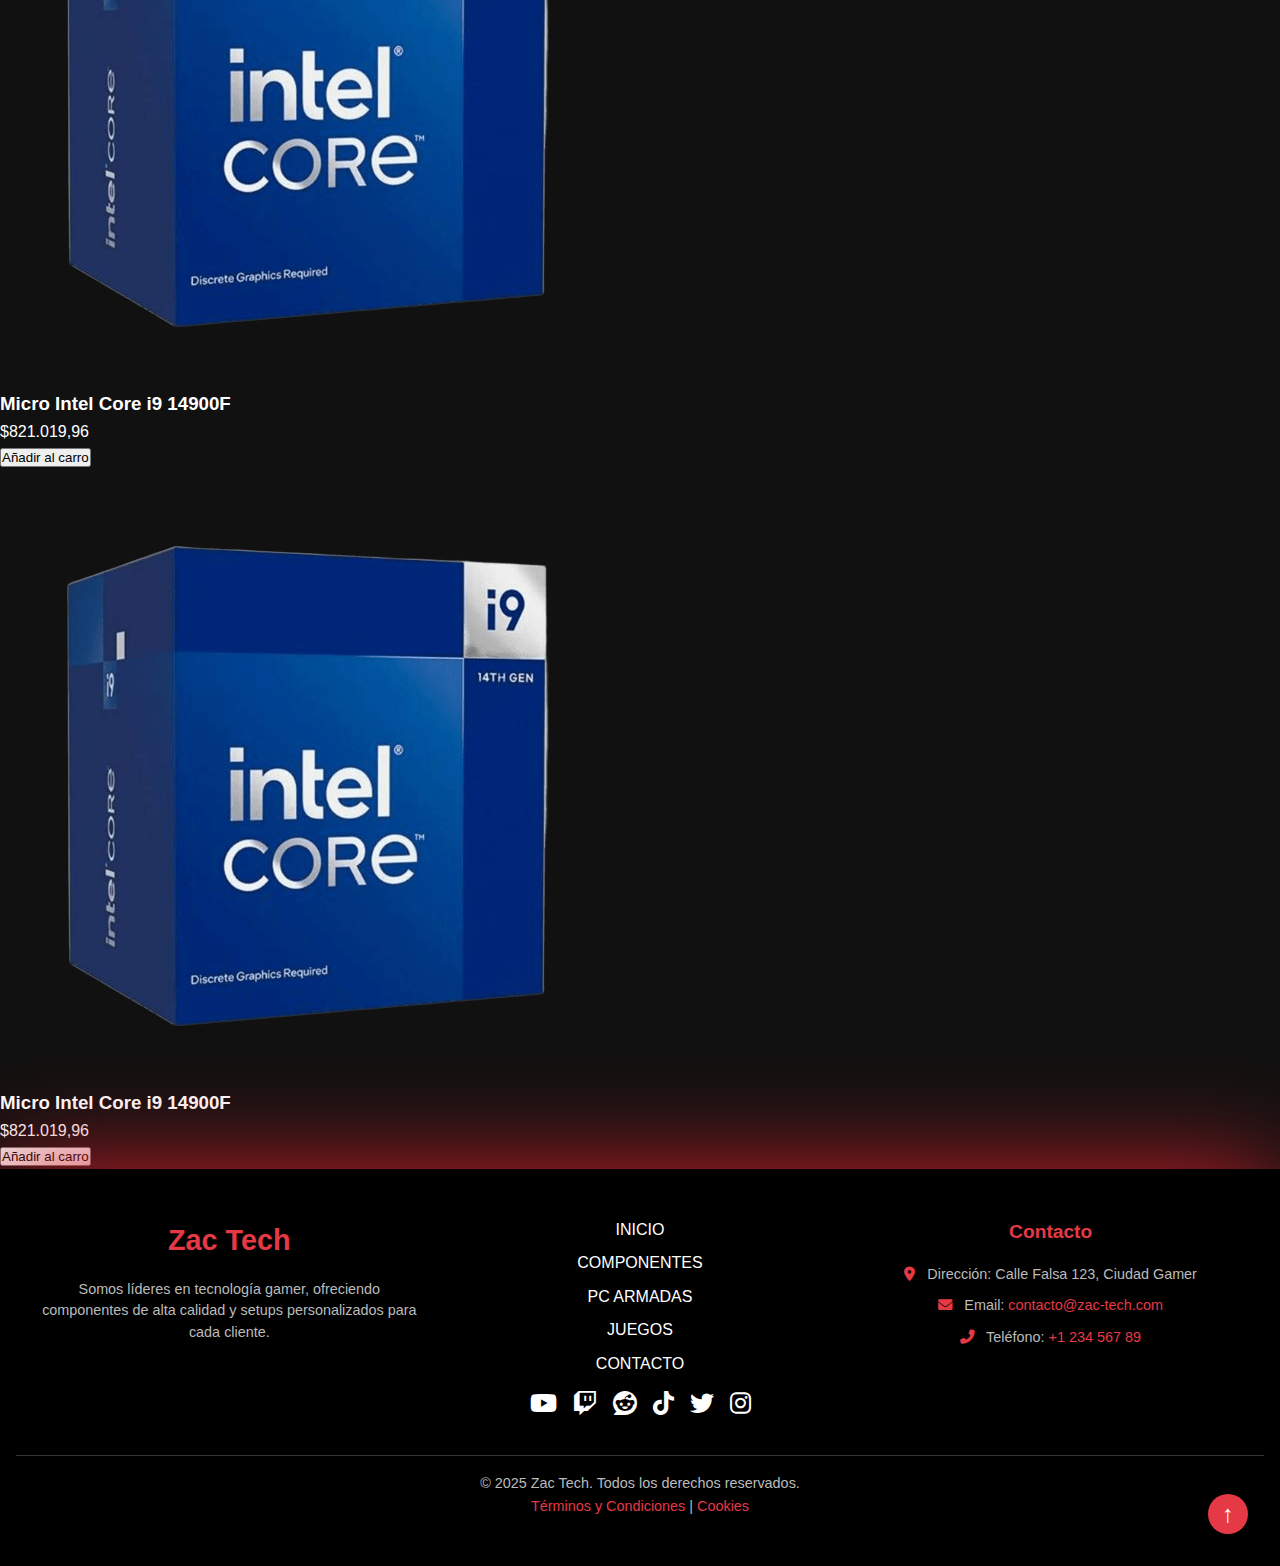
==== commit f24e5886: "correcion interpretacion2" ====
--- a/pages/componentes.html
+++ b/pages/componentes.html
@@ -12,7 +12,7 @@
   <header class="header">
     <nav class="navbar">
       <div class="logo">
-      <img src="/imagenes/The logo final.png"  id="logozac">
+      <img src="/imagenes/the logo final.png"  id="logozac">
       </div>
       <ul class="nav-links">
         <li><a href="../index.html">Inicio</a></li>
@@ -86,11 +86,11 @@
   
       <div class="footer-links">
         <ul>
-          <li><a href="./index.html">Inicio</a></li>
-          <li><a href="./pages/componentes.html">Componentes</a></li>
-          <li><a href="./pages/pc_armadas.html">PC Armadas</a></li>
-          <li><a href="./pages/juegos.html">Juegos</a></li>
-          <li><a href="./pages/contacto.html">Contacto</a></li>
+          <li><a href="../index.html">Inicio</a></li>
+          <li><a href="../pages/componentes.html">Componentes</a></li>
+          <li><a href="../pages/pc_armadas.html">PC Armadas</a></li>
+          <li><a href="../pages/juegos.html">Juegos</a></li>
+          <li><a href="../pages/contacto.html">Contacto</a></li>
         </ul>
       </div>
   
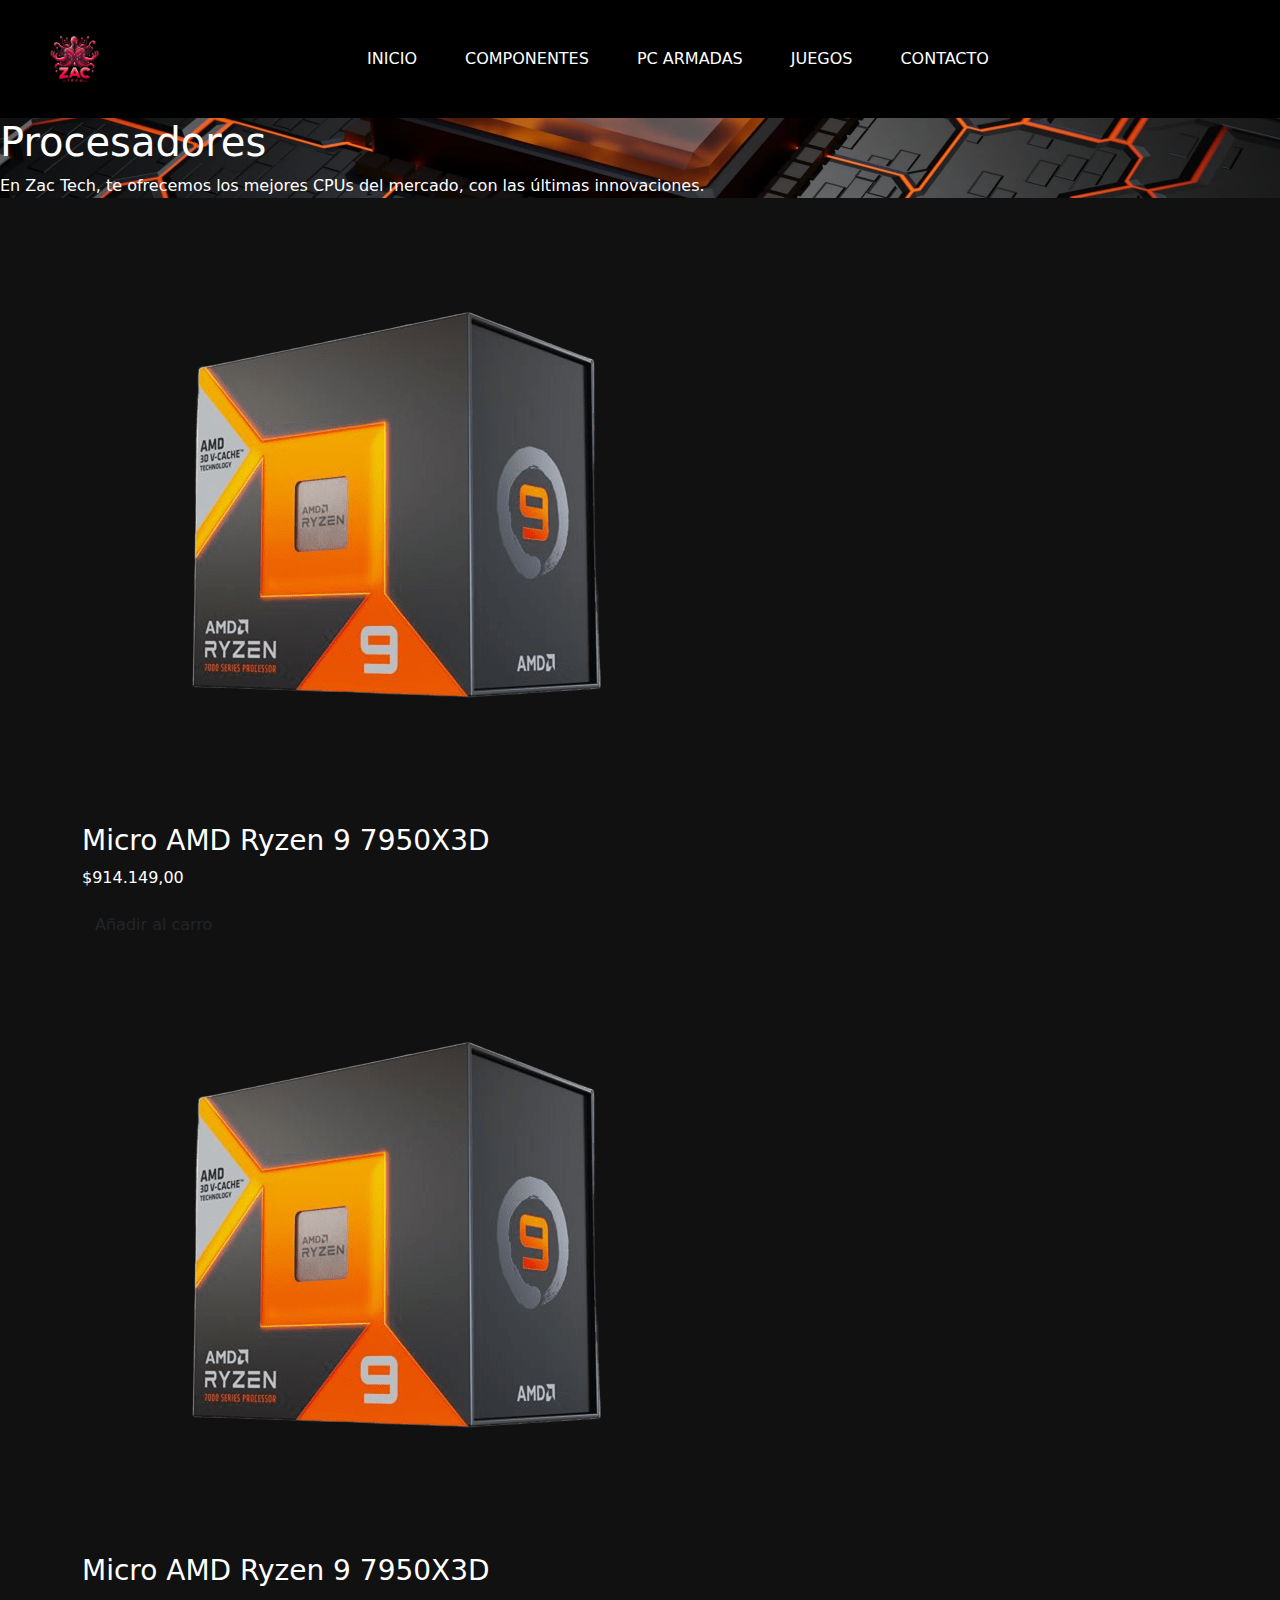
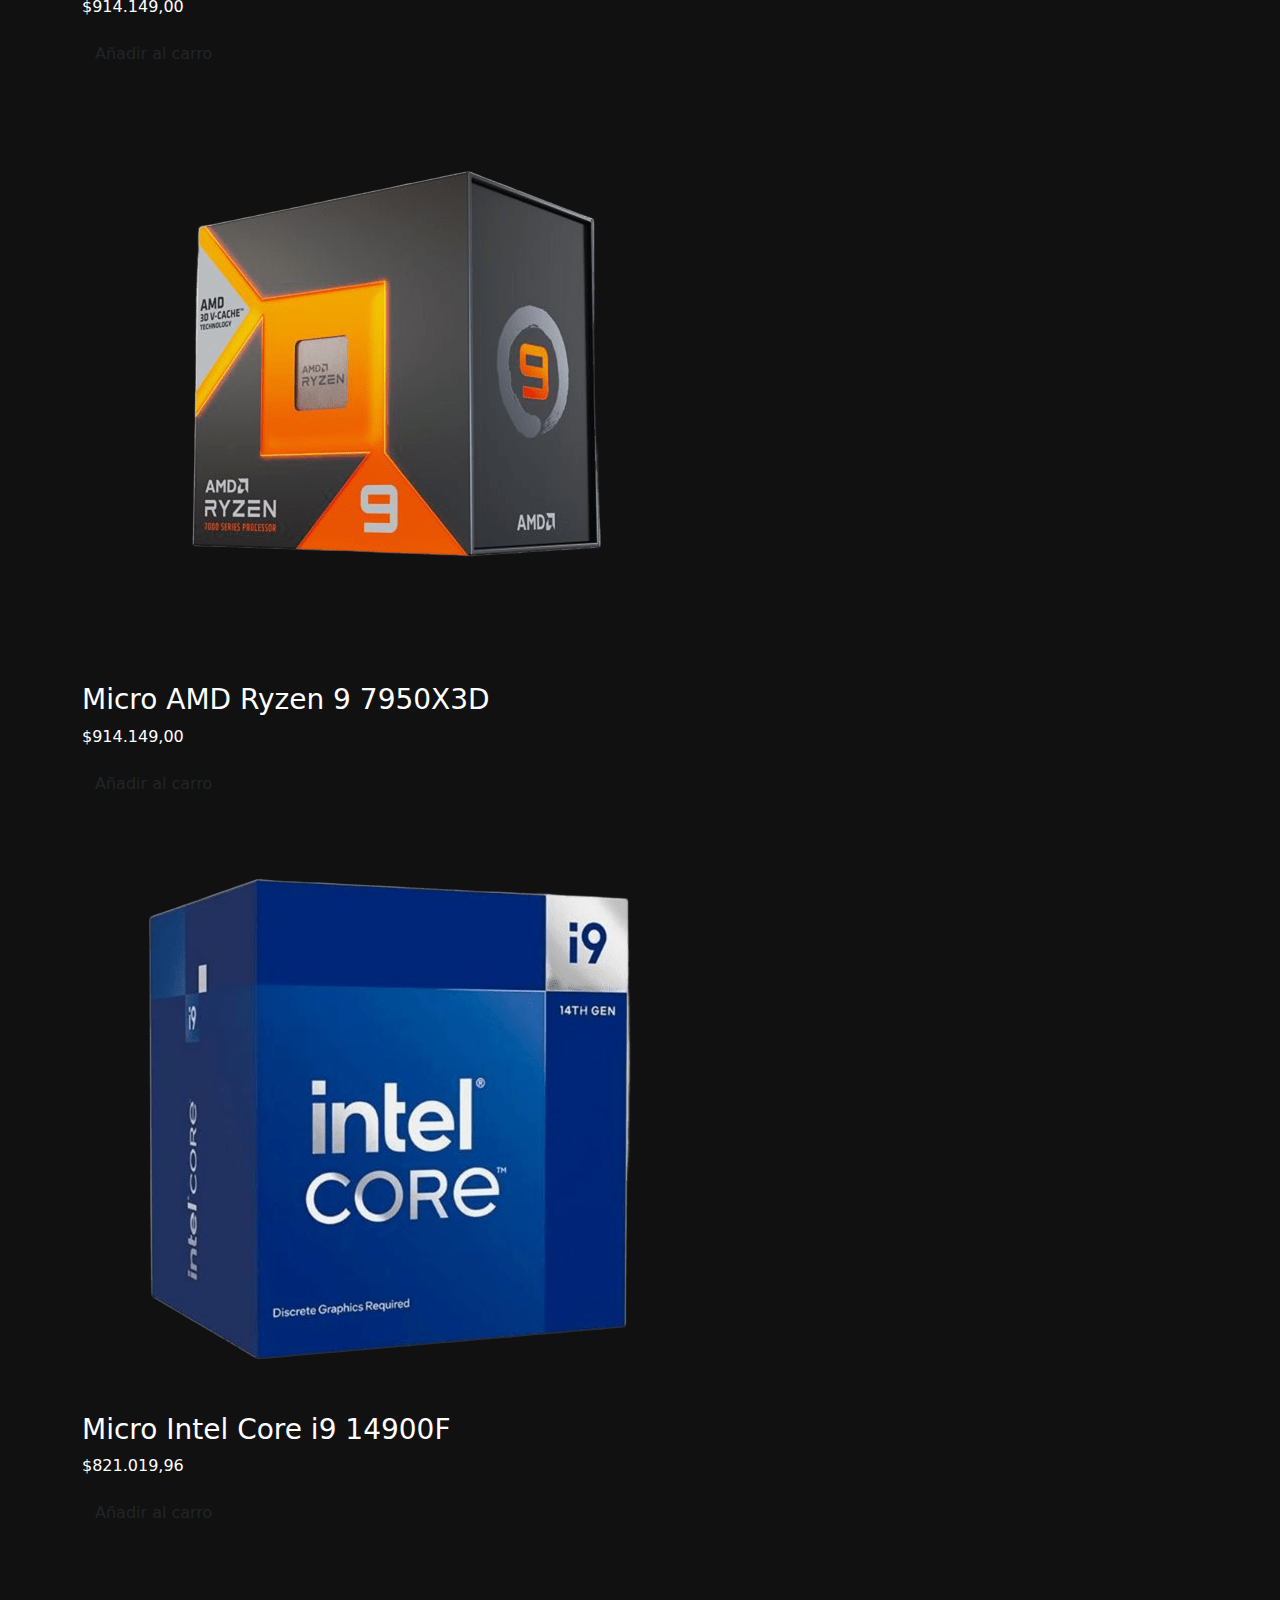
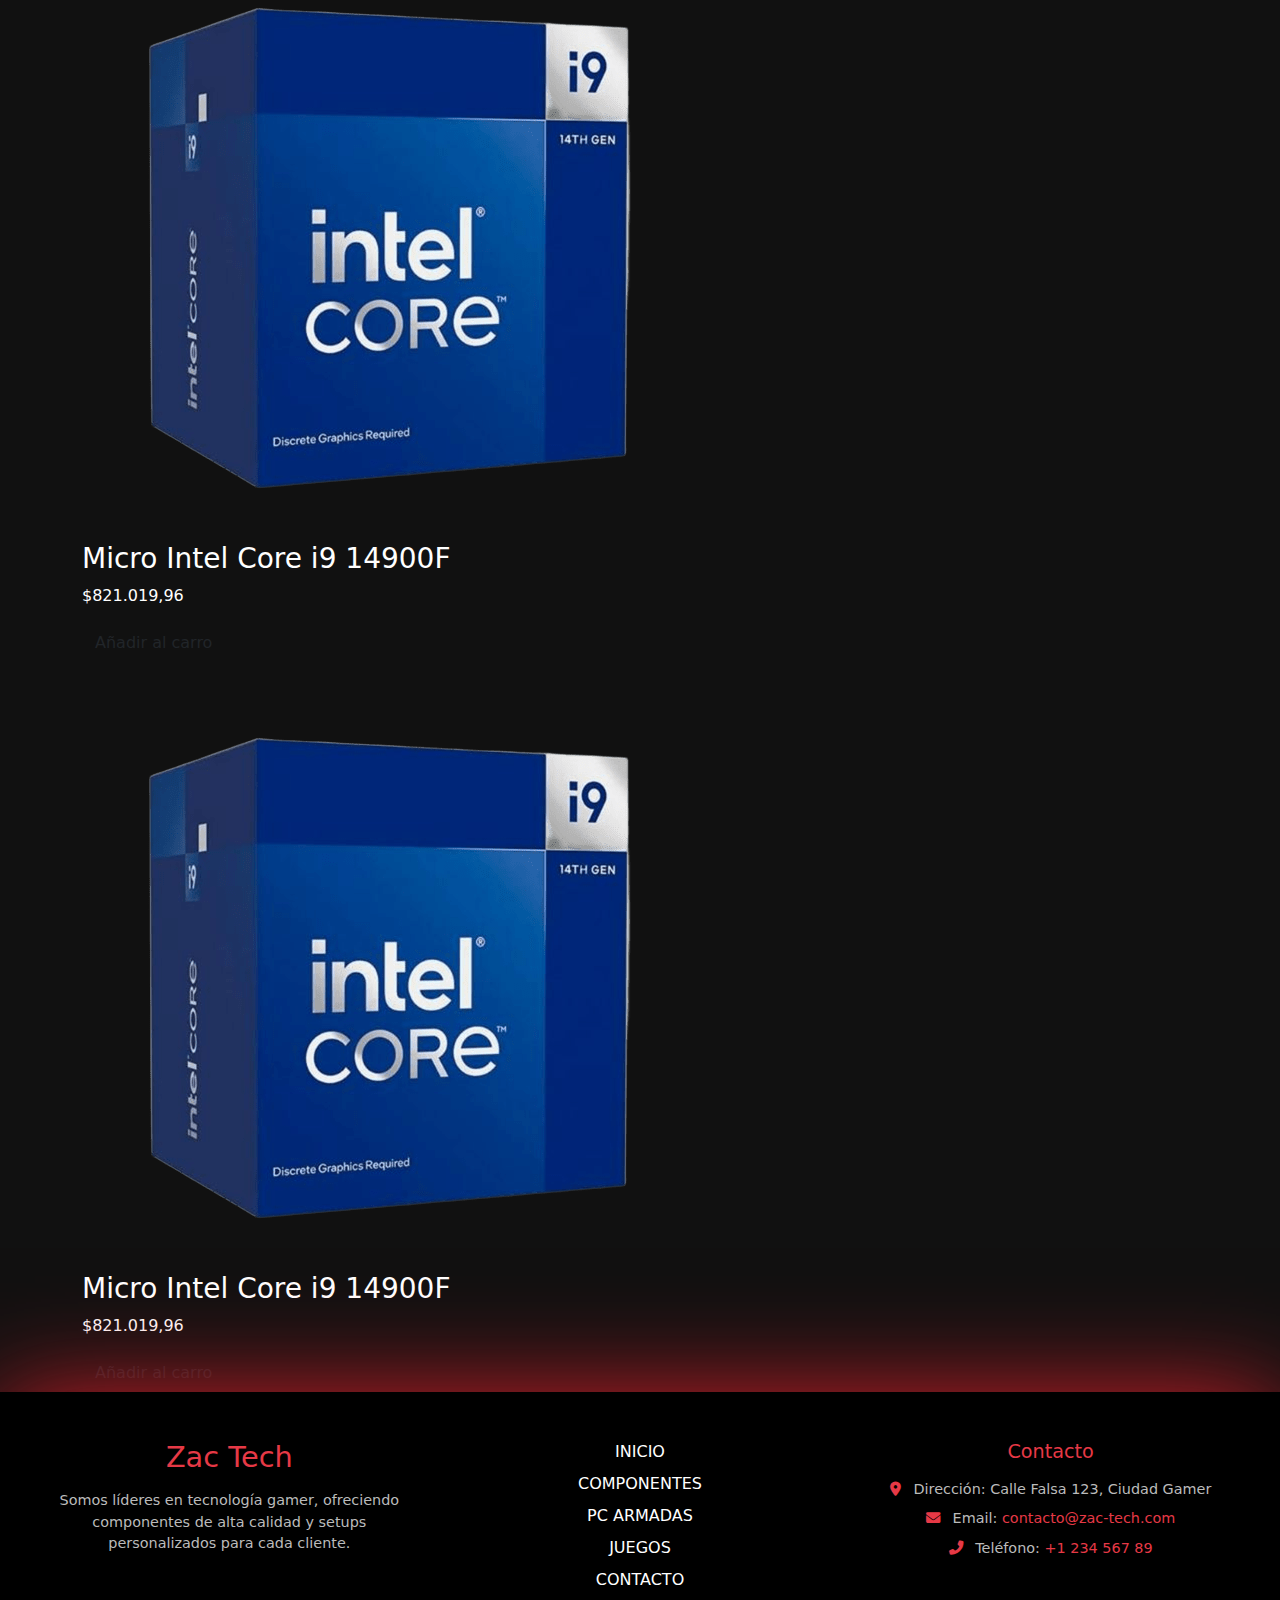
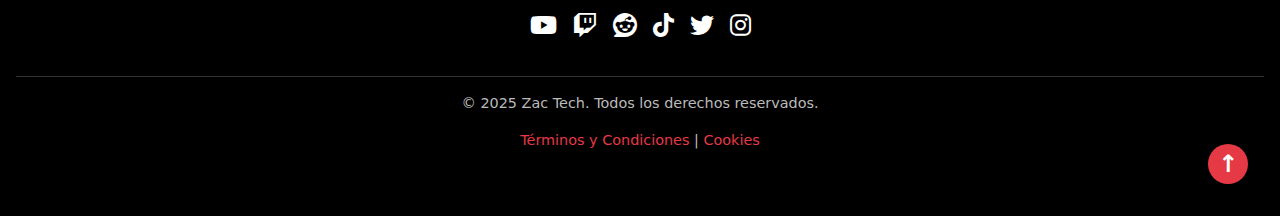
==== commit a8a87743: "implementecion de navresp" ====
--- a/pages/componentes.html
+++ b/pages/componentes.html
@@ -6,22 +6,30 @@
   <title>Zac Tech</title>
   <link rel="stylesheet" href="../css/style.css">
   <link rel="stylesheet" href="https://cdnjs.cloudflare.com/ajax/libs/font-awesome/6.5.0/css/all.min.css">
-
+  <link href="https://cdn.jsdelivr.net/npm/bootstrap@5.3.0/dist/css/bootstrap.min.css" rel="stylesheet">
+  <script src="https://cdn.jsdelivr.net/npm/bootstrap@5.3.0/dist/js/bootstrap.bundle.min.js"></script>
 </head>
 <body>
   <header class="header">
-    <nav class="navbar">
-      <div class="logo">
-      <img src="/imagenes/the logo final.png"  id="logozac">
+    <nav class="navbar navbar-expand-lg navbar-dark bg-black">
+      <div class="container-fluid">
+        <a class="navbar-brand" href="./index.html">
+          <img src="../imagenes/the logo final.png" id="logozac" alt="Logo Zac Tech">
+        </a>
+        <button class="navbar-toggler" type="button" data-bs-toggle="collapse" data-bs-target="#navbarNav"
+          aria-controls="navbarNav" aria-expanded="false" aria-label="Toggle navigation">
+          <span class="navbar-toggler-icon"></span>
+        </button>
+        <div class="collapse navbar-collapse justify-content-end" id="navbarNav">
+          <ul class="navbar-nav">
+            <li class="nav-item"><a class="nav-link active" href="../index.html">Inicio</a></li>
+            <li class="nav-item"><a class="nav-link" href="../pages/componentes.html">Componentes</a></li>
+            <li class="nav-item"><a class="nav-link" href="../pages/pc_armadas.html">PC Armadas</a></li>
+            <li class="nav-item"><a class="nav-link" href="../pages/juegos.html">Juegos</a></li>
+            <li class="nav-item"><a class="nav-link" href="../pages/contacto.html">Contacto</a></li>
+          </ul>
+        </div>
       </div>
-      <ul class="nav-links">
-        <li><a href="../index.html">Inicio</a></li>
-        <li><a href="../pages/componentes.html">Componentes</a></li>
-        <li><a href="../pages/pc_armadas.html">PC Armadas</a></li>
-        <li><a href="../pages/juegos.html">Juegos</a></li>
-        <li><a href="../pages/contacto.html">Contacto</a></li>
-      </ul>
-      
     </nav>
   </header>
 
--- a/css/style.css
+++ b/css/style.css
@@ -8,7 +8,7 @@
   body {
     font-family: Arial, sans-serif;
     line-height: 1.6;
-    color: #fff;
+    color: #080101;
     background-color: #111;
   }
   
@@ -21,99 +21,97 @@
     z-index: 1000;
   }
 
-  #logozac {
-    width: 60px;
-    height: 60px;
-  }
-  
-  .navbar {
+  .navbar-nav {
+    width: 100%;
     display: flex;
-    justify-content: space-between;
-    align-items: center;
-    max-width: 1200px;
-    margin: 0 auto;
-    padding: 0 1rem;
-  }
-  
-  .nav-links {
-    list-style: none;
-    display: flex;
-    gap: 2rem;
-  }
-  
-  .nav-links li {
-    position: relative;
-  }
-  
-  .nav-links a {
-    text-decoration: none;
-    color: #fff;
-    font-size: 1rem;
-    text-transform: uppercase;
-    transition: color 0.3s;
-  }
-  
-  .nav-links a:hover,
-  .nav-links a.active {
-    color: #e63946;
-  }
-  
-  .nav-links a.active::after {
-    content: "";
-    display: block;
-    height: 2px;
-    background-color: #e63946;
-    width: 100%;
-    position: absolute;
-    bottom: -5px;
-    left: 0;
-  }
-  
-  
+    justify-content: center;
+    gap: 2rem; /* Espaciado entre elementos */
+  }
+  
+
+.navbar-brand img {
+  width: 60px;
+  height: 60px;
+}
+
+.navbar-nav .nav-link {
+  font-size: 1rem;
+  text-transform: uppercase;
+  color: #fff;
+  transition: color 0.3s;
+}
+
+.navbar-nav .nav-link:hover,
+.navbar-nav .nav-link.active {
+  color: #e63946;
+}
+
+.navbar-toggler {
+  border: none;
+}
+
+.navbar-toggler:focus {
+  box-shadow: none;
+}
+
+body {
+  background-color: #111 !important;
+  color: #fff !important;
+}
+
+.navbar-nav .nav-link:hover {
+  color: #e63946 !important;
+}
+
+.navbar-nav .nav-link.active {
+  color: #fff !important;
+}
+
+
 
 
 /* Sección de Inicio */
 #inicio_fondo {
   display: flex;
-  justify-content: center; /* Centrado horizontal */
-  align-items: center; /* Centrado vertical */
-  height: 100vh; /* Ocupa toda la altura de la ventana */
+  justify-content: center; 
+  align-items: center; 
+  height: 100vh; 
   background-image: url('/imagenes/fondos/Componentes.jpg');
   background-size: 150%;
   background-position: center;
   background-repeat: no-repeat;
-  position: relative; /* Necesario para elementos absolutos */
+  position: relative; 
   overflow: hidden;
 }
 
-/* Contenedor de texto */
+
 .initext {
-  text-align: center; /* Centra el texto dentro del contenedor */
-  color: #fff;
-  max-width: 700px; /* Limita el ancho del contenido */
-  padding: 2rem; /* Espaciado interno */
-  background: rgba(0, 0, 0, 0.6); /* Fondo negro más translúcido */
-  border-radius: 20px; /* Bordes suaves */
-  backdrop-filter: blur(10px); /* Desenfoque del fondo */
-  box-shadow: 0px 10px 40px rgba(0, 0, 0, 0.4); /* Sombra profesional más difusa */
-  font-family: 'Roboto', sans-serif; /* Fuente profesional */
+  text-align: center; 
+  color: #fff;
+  max-width: 700px; 
+  padding: 2rem; 
+  background: rgba(0, 0, 0, 0.6); 
+  border-radius: 20px; 
+  backdrop-filter: blur(10px); 
+  box-shadow: 0px 10px 40px rgba(0, 0, 0, 0.4); /* Sombra*/
+  font-family: 'Roboto', sans-serif; 
 }
 
 /* Título */
 .initext h1 {
-  font-size: 2.5rem; /* Título destacado */
+  font-size: 2.5rem; 
   font-weight: bold;
   margin-bottom: 1rem;
-  letter-spacing: 1px; /* Espaciado entre letras */
-  color: #e63946; /* Tono rojo profesional */
+  letter-spacing: 1px;
+  color: #e63946; 
 }
 
 /* Párrafo */
 .initext p {
   font-size: 1.1rem;
-  line-height: 1.8; /* Mejora la legibilidad */
-  color: #ddd; /* Color ligeramente gris para contraste */
-  margin-bottom: 0; /* Elimina el margen inferior */
+  line-height: 1.8; 
+  color: #ddd; 
+  margin-bottom: 0; 
 }
 
 
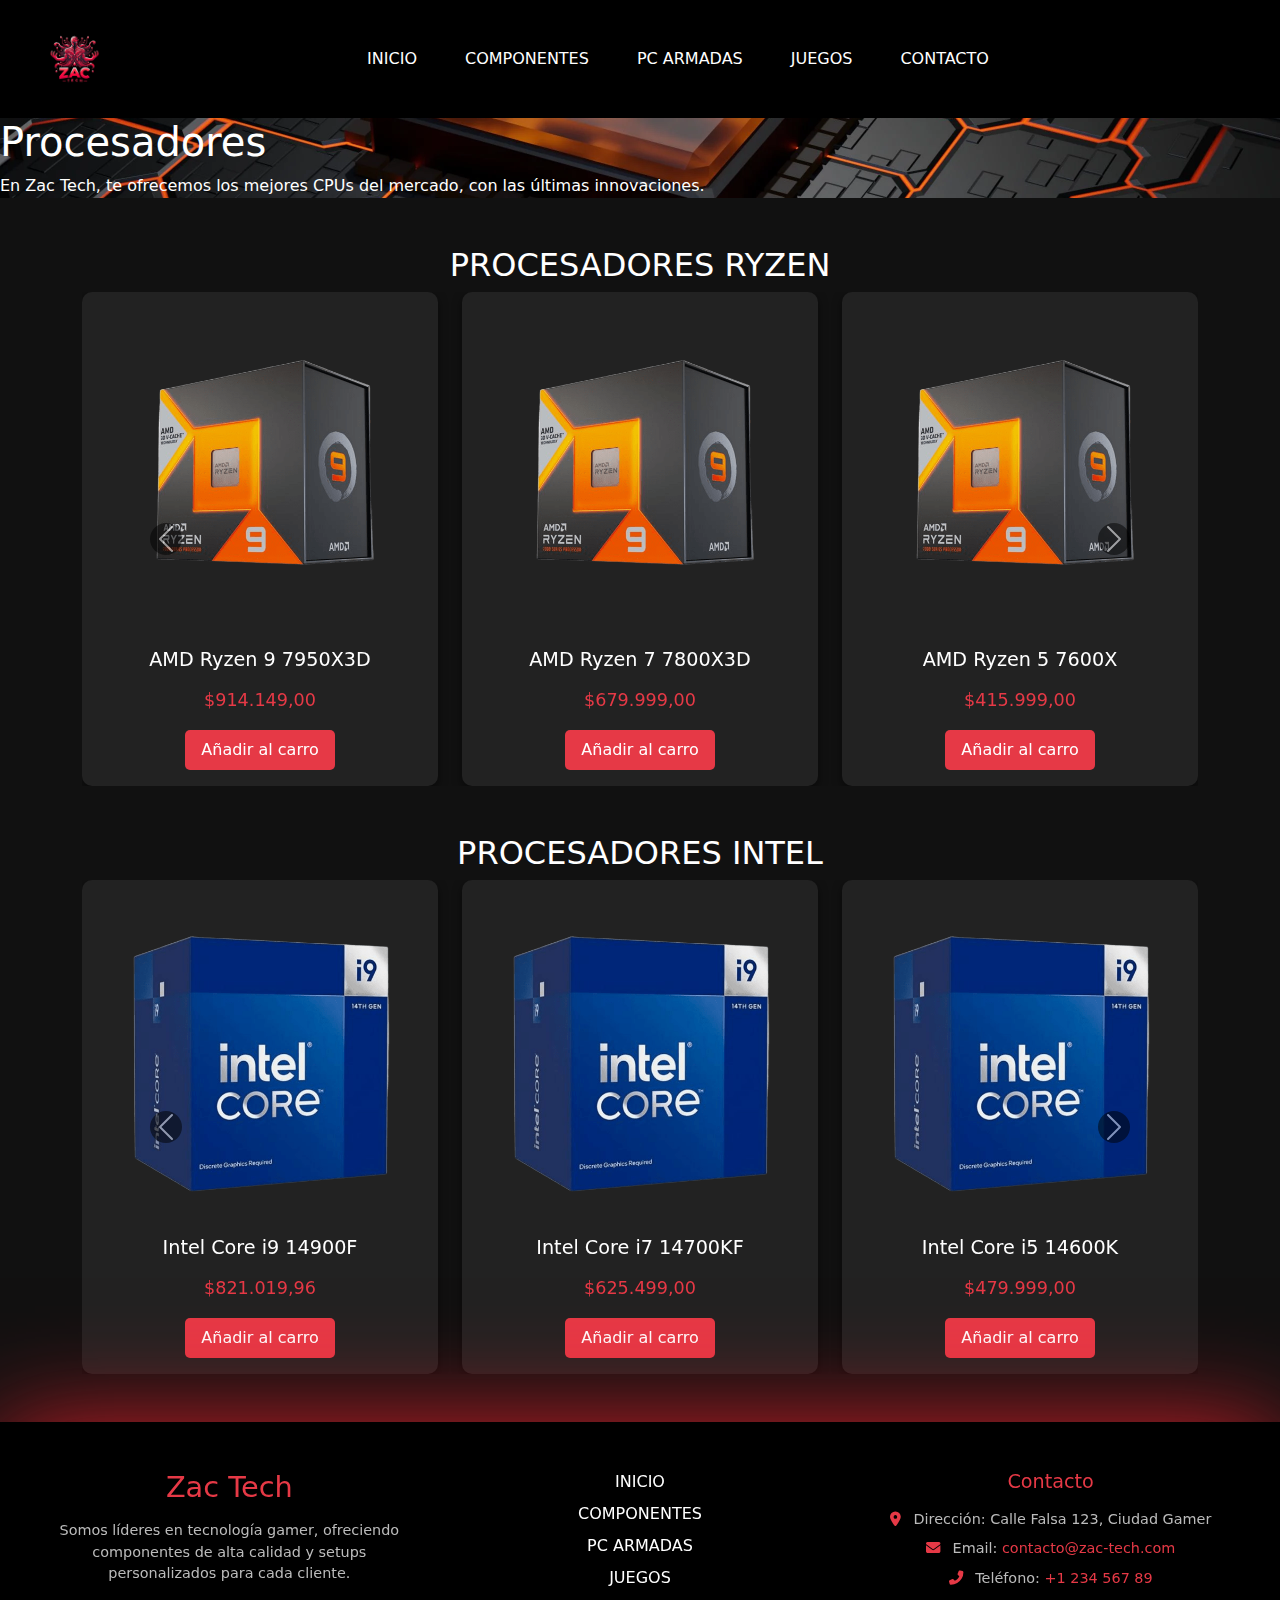
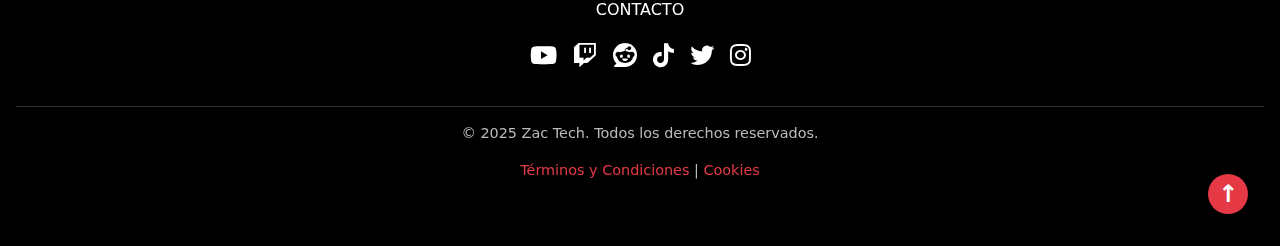
==== commit 5fa086b3: "tarejetas de componentes" ====
--- a/pages/componentes.html
+++ b/pages/componentes.html
@@ -42,47 +42,114 @@
       </div>
     </section>
 
-    <!--Grid -->
-    <section class="product-grid">
-      <div class="container">
-        <div class="product-card">
-          <img src="../imagenes/articulos/r9.png" alt="Producto 1">
-          <h3>Micro AMD Ryzen 9 7950X3D</h3>
-          <p>$914.149,00</p>
-          <button class="btn">Añadir al carro</button>
-        </div>
-        <div class="product-card">
-          <img src="../imagenes/articulos/r9.png" alt="Producto 2">
-          <h3>Micro AMD Ryzen 9 7950X3D</h3>
-          <p>$914.149,00</p>
-          <button class="btn">Añadir al carro</button>
-        </div>
-        <div class="product-card">
-          <img src="../imagenes/articulos/r9.png" alt="Producto 3">
-          <h3>Micro AMD Ryzen 9 7950X3D</h3>
-          <p>$914.149,00</p>
-          <button class="btn">Añadir al carro</button>
-        </div>
-        <div class="product-card">
-          <img src="../imagenes/articulos/i9.png" alt="Producto 4">
-          <h3>Micro Intel Core i9 14900F</h3>
-          <p>$821.019,96</p>
-          <button class="btn">Añadir al carro</button>
-        </div>
-        <div class="product-card">
-          <img src="../imagenes/articulos/i9.png" alt="Producto 5">
-          <h3>Micro Intel Core i9 14900F</h3>
-          <p>$821.019,96</p>
-          <button class="btn">Añadir al carro</button>
-        </div>
-        <div class="product-card">
-          <img src="../imagenes/articulos/i9.png" alt="Producto 6">
-          <h3>Micro Intel Core i9 14900F</h3>
-          <p>$821.019,96</p>
-          <button class="btn">Añadir al carro</button>
-        </div>
+    <section class="container my-5">
+      <h2 class="text-center text-uppercase text-white">Procesadores Ryzen</h2>
+      <div id="carouselRyzen" class="carousel slide" data-bs-ride="carousel">
+        <div class="carousel-inner">
+          <div class="carousel-item active">
+            <div class="row">
+              <div class="col-md-4">
+                <div class="product-card">
+                  <img src="../imagenes/articulos/r9.png" alt="Ryzen 9">
+                  <h3>AMD Ryzen 9 7950X3D</h3>
+                  <p>$914.149,00</p>
+                  <button class="btn">Añadir al carro</button>
+                </div>
+              </div>
+              <div class="col-md-4">
+                <div class="product-card">
+                  <img src="../imagenes/articulos/r9.png" alt="Ryzen 7">
+                  <h3>AMD Ryzen 7 7800X3D</h3>
+                  <p>$679.999,00</p>
+                  <button class="btn">Añadir al carro</button>
+                </div>
+              </div>
+              <div class="col-md-4">
+                <div class="product-card">
+                  <img src="../imagenes/articulos/r9.png" alt="Ryzen 5">
+                  <h3>AMD Ryzen 5 7600X</h3>
+                  <p>$415.999,00</p>
+                  <button class="btn">Añadir al carro</button>
+                </div>
+              </div>
+            </div>
+          </div>
+          <div class="carousel-item">
+            <div class="row">
+              <div class="col-md-4">
+                <div class="product-card">
+                  <img src="../imagenes/articulos/r9.png" alt="Ryzen 5">
+                  <h3>AMD Ryzen 5 7600</h3>
+                  <p>$399.999,00</p>
+                  <button class="btn">Añadir al carro</button>
+                </div>
+              </div>
+            </div>
+          </div>
+        </div>
+        <button class="carousel-control-prev" type="button" data-bs-target="#carouselRyzen" data-bs-slide="prev">
+          <span class="carousel-control-prev-icon"></span>
+        </button>
+        <button class="carousel-control-next" type="button" data-bs-target="#carouselRyzen" data-bs-slide="next">
+          <span class="carousel-control-next-icon"></span>
+        </button>
       </div>
     </section>
+    
+    <section class="container my-5">
+      <h2 class="text-center text-uppercase text-white">Procesadores Intel</h2>
+      <div id="carouselIntel" class="carousel slide" data-bs-ride="carousel">
+        <div class="carousel-inner">
+          <div class="carousel-item active">
+            <div class="row">
+              <div class="col-md-4">
+                <div class="product-card">
+                  <img src="../imagenes/articulos/i9.png" alt="Intel i9">
+                  <h3>Intel Core i9 14900F</h3>
+                  <p>$821.019,96</p>
+                  <button class="btn">Añadir al carro</button>
+                </div>
+              </div>
+              <div class="col-md-4">
+                <div class="product-card">
+                  <img src="../imagenes/articulos/i9.png" alt="Intel i7">
+                  <h3>Intel Core i7 14700KF</h3>
+                  <p>$625.499,00</p>
+                  <button class="btn">Añadir al carro</button>
+                </div>
+              </div>
+              <div class="col-md-4">
+                <div class="product-card">
+                  <img src="../imagenes/articulos/i9.png" alt="Intel i5">
+                  <h3>Intel Core i5 14600K</h3>
+                  <p>$479.999,00</p>
+                  <button class="btn">Añadir al carro</button>
+                </div>
+              </div>
+            </div>
+          </div>
+          <div class="carousel-item">
+            <div class="row">
+              <div class="col-md-4">
+                <div class="product-card">
+                  <img src="../imagenes/articulos/i9.png" alt="Intel i3">
+                  <h3>Intel Core i3 13100</h3>
+                  <p>$299.999,00</p>
+                  <button class="btn">Añadir al carro</button>
+                </div>
+              </div>
+            </div>
+          </div>
+        </div>
+        <button class="carousel-control-prev" type="button" data-bs-target="#carouselIntel" data-bs-slide="prev">
+          <span class="carousel-control-prev-icon"></span>
+        </button>
+        <button class="carousel-control-next" type="button" data-bs-target="#carouselIntel" data-bs-slide="next">
+          <span class="carousel-control-next-icon"></span>
+        </button>
+      </div>
+    </section>
+    
   </main>
 
   <footer class="footer">
--- a/css/style.css
+++ b/css/style.css
@@ -320,10 +320,56 @@
 
 /*PC ARMADAS*/
 
-#pc_armadas_fondo{
-  height: 100vh;
-  width: 100%;
-}
+.product-card {
+  background: #222;
+  padding: 1rem;
+  border-radius: 10px;
+  text-align: center;
+  box-shadow: 0px 4px 10px rgba(0, 0, 0, 0.5);
+  transition: transform 0.3s ease-in-out;
+}
+
+.product-card:hover {
+  transform: scale(1.05);
+}
+
+.product-card img {
+  max-width: 100%;
+  height: auto;
+  border-radius: 10px;
+}
+
+.product-card h3 {
+  color: #fff;
+  font-size: 1.2rem;
+  margin: 1rem 0;
+}
+
+.product-card p {
+  color: #e63946;
+  font-size: 1.1rem;
+}
+
+.product-card .btn {
+  background: #e63946;
+  color: #fff;
+  border: none;
+  padding: 0.5rem 1rem;
+  border-radius: 5px;
+  cursor: pointer;
+}
+
+.product-card .btn:hover {
+  background: #cc3333;
+}
+
+.carousel-control-prev-icon,
+.carousel-control-next-icon {
+  background-color: black;
+  border-radius: 50%;
+  padding: 10px;
+}
+
 
 
   /*CONTACTO*/
